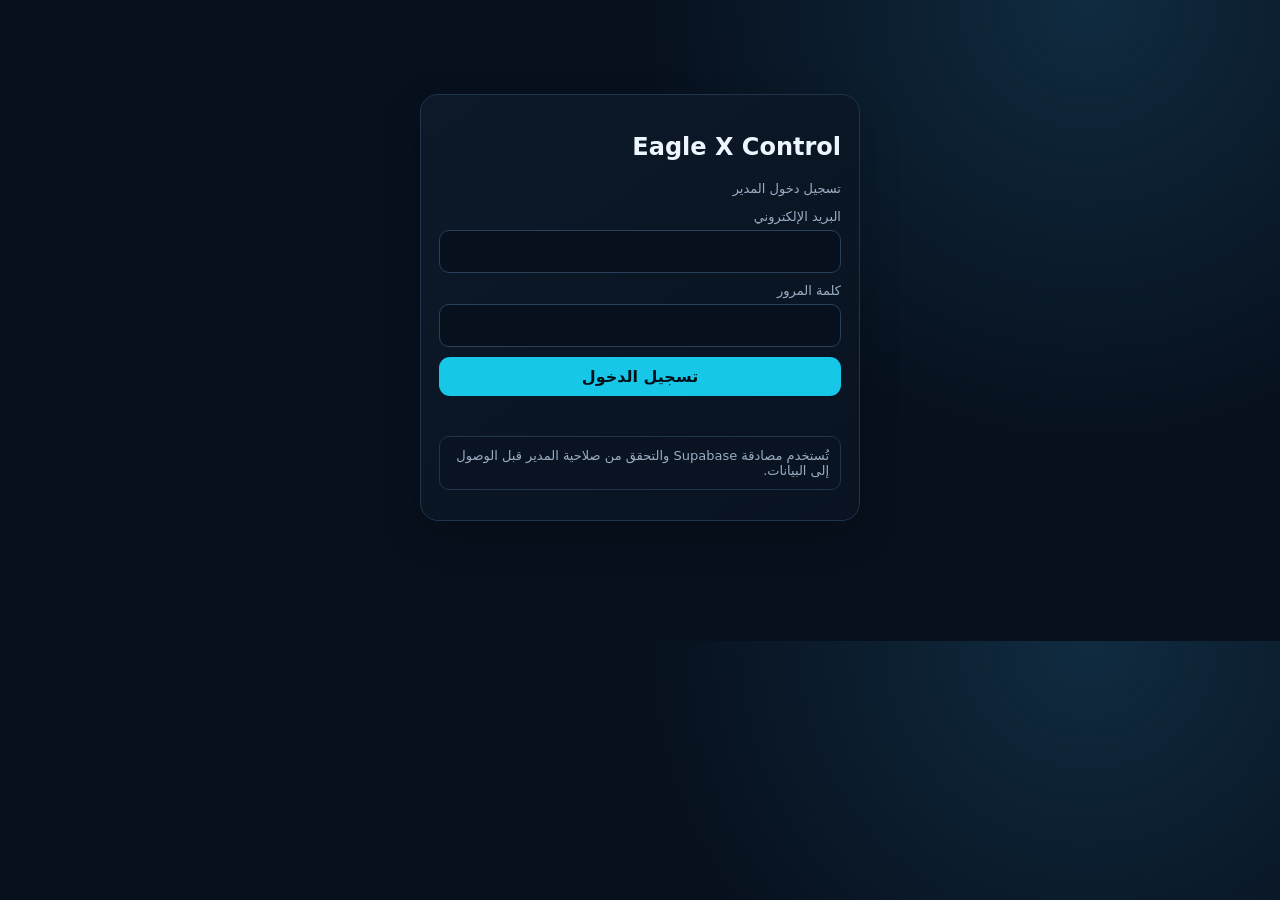
==== admin-dashboard/index.html @ 0db14abd "Connect admin dashboard to Eagle X Control API" ====
<!doctype html>
<html lang="ar" dir="rtl">
<head>
<meta charset="utf-8">
<meta name="viewport" content="width=device-width,initial-scale=1">
<meta name="theme-color" content="#07101d">
<title>Eagle X Control — لوحة الإدارة</title>
<style>
:root{color-scheme:dark;--bg:#07101d;--panel:#0d1929;--line:#20344b;--text:#edf5ff;--muted:#9badc3;--accent:#16c7e8;--danger:#ff637b;--ok:#25d995}
*{box-sizing:border-box}body{margin:0;background:radial-gradient(circle at 85% 0,#102b40 0,transparent 36%),var(--bg);color:var(--text);font-family:system-ui,-apple-system,"Segoe UI",sans-serif}button,input,select,textarea{font:inherit}button{cursor:pointer;border:0;border-radius:11px;padding:10px 14px;background:var(--accent);color:#03121a;font-weight:800}button.secondary{background:#18283b;border:1px solid #2b4057;color:var(--text)}button.danger{background:#4b1d2a;border:1px solid #803246;color:#ffdce2}button:disabled{opacity:.5;cursor:not-allowed}.wrap{max-width:1120px;margin:auto;padding:22px 14px 48px}.panel{background:linear-gradient(145deg,#0d1929,#091321);border:1px solid var(--line);border-radius:18px;padding:18px;margin-bottom:14px;box-shadow:0 14px 40px #0003}.hidden{display:none!important}.muted{color:var(--muted);font-size:13px}.error{color:#ff9aa9}.success{color:#75efbb}.top{display:flex;align-items:center;justify-content:space-between;gap:12px;flex-wrap:wrap}.top h1{font-size:24px;margin:0}.grid{display:grid;grid-template-columns:repeat(2,minmax(0,1fr));gap:12px}.stats{display:grid;grid-template-columns:repeat(3,minmax(0,1fr));gap:10px}.stat{border:1px solid var(--line);border-radius:14px;padding:14px;background:#091321}.stat b{display:block;font-size:25px;margin-top:5px}.field{display:grid;gap:6px;margin:10px 0}.field label{color:var(--muted);font-size:13px}input,select,textarea{width:100%;padding:11px 12px;border:1px solid #2a4058;border-radius:10px;background:#07111e;color:var(--text);min-height:43px}textarea{min-height:75px;resize:vertical}.row{display:flex;gap:8px;align-items:center;flex-wrap:wrap}.row>*{flex:1}.tabs{display:flex;gap:8px;flex-wrap:wrap;margin-bottom:14px}.tabs button.active{outline:2px solid var(--accent);background:#15364a;color:#eaffff}.section-title{display:flex;align-items:center;justify-content:space-between;gap:10px;flex-wrap:wrap;margin-bottom:12px}.section-title h2{font-size:19px;margin:0}.table-wrap{overflow:auto}table{width:100%;border-collapse:collapse;min-width:680px}th,td{text-align:right;padding:11px 9px;border-bottom:1px solid #1e3044;vertical-align:top}th{color:var(--muted);font-size:12px;font-weight:700}td{font-size:13px}.badge{display:inline-block;border:1px solid #344a61;border-radius:99px;padding:4px 8px;background:#142538;font-size:12px}.badge.active{color:#79f0ba;border-color:#1c674b}.badge.expired,.badge.revoked{color:#ff9aaa;border-color:#713345}.badge.suspended{color:#ffd080;border-color:#725a2d}.actions{display:flex;gap:6px;flex-wrap:wrap}.actions button{padding:7px 10px;font-size:12px}.notice{padding:11px;border-radius:10px;background:#091321;border:1px solid var(--line);color:var(--muted);font-size:13px;margin:12px 0}.statusline{min-height:20px;margin-top:8px;font-size:13px}.item-card{border:1px solid var(--line);border-radius:13px;padding:13px;margin-top:9px;background:#091321}.item-card h3{font-size:15px;margin:0 0 8px;word-break:break-word}@media(max-width:650px){.wrap{padding:12px 9px 30px}.panel{padding:13px}.grid{grid-template-columns:1fr}.stats{grid-template-columns:repeat(2,minmax(0,1fr))}.top h1{font-size:20px}}
</style>
</head>
<body>
<div class="wrap">
<section id="loginPanel" class="panel" style="max-width:440px;margin:8vh auto">
  <h1>Eagle X Control</h1><p class="muted">تسجيل دخول المدير</p>
  <form id="loginForm">
    <div class="field"><label for="email">البريد الإلكتروني</label><input id="email" type="email" autocomplete="username" required></div>
    <div class="field"><label for="password">كلمة المرور</label><input id="password" type="password" autocomplete="current-password" required></div>
    <button id="loginBtn" type="submit" style="width:100%">تسجيل الدخول</button>
  </form><div id="loginMsg" class="statusline error" role="status"></div>
  <div class="notice">تُستخدم مصادقة Supabase والتحقق من صلاحية المدير قبل الوصول إلى البيانات.</div>
</section>
<section id="app" class="hidden">
  <header class="panel top"><div><h1>Eagle X Control</h1><div class="muted">لوحة إدارة الأجهزة والاشتراكات</div><div id="who" class="muted"></div></div><div class="row" style="flex:0 0 auto"><button class="secondary" id="refreshBtn">تحديث البيانات</button><button class="danger" id="logoutBtn">تسجيل الخروج</button></div></header>
  <div class="stats">
    <div class="stat"><span class="muted">إجمالي الأجهزة</span><b id="totalDevices">—</b></div>
    <div class="stat"><span class="muted">الأجهزة النشطة</span><b id="activeDevices">—</b></div>
    <div class="stat"><span class="muted">الاشتراكات</span><b id="totalSubs">—</b></div>
  </div>
  <div class="tabs" style="margin-top:14px">
    <button class="active" data-tab="devices">الأجهزة</button><button class="secondary" data-tab="subscriptions">الاشتراكات</button><button class="secondary" data-tab="audit">سجل العمليات</button>
  </div>
  <section id="devicesTab" class="panel">
    <div class="section-title"><h2>الأجهزة</h2><button id="toggleDeviceForm" class="secondary">＋ إضافة جهاز</button></div>
    <div id="deviceFormBox" class="notice hidden">
      <h3>إضافة جهاز جديد</h3><form id="deviceForm">
        <div class="grid">
          <div class="field"><label>معرّف الجهاز</label><input name="device_identifier" required minlength="3" maxlength="256" placeholder="MAC / Device ID"></div>
          <div class="field"><label>رمز التفعيل</label><input name="activation_code" required minlength="6" maxlength="256"></div>
          <div class="field"><label>اسم الجهاز (اختياري)</label><input name="device_name"></div>
          <div class="field"><label>الحالة</label><select name="status"><option value="pending">بانتظار التفعيل</option><option value="active">نشط</option><option value="suspended">موقوف</option></select></div>
          <div class="field"><label>تاريخ الانتهاء (اختياري)</label><input name="expires_at" type="datetime-local"></div>
          <div class="field"><label>ملاحظات (اختياري)</label><input name="notes"></div>
        </div><div class="row"><button type="submit">حفظ الجهاز</button><button type="button" class="secondary" id="cancelDeviceForm">إلغاء</button></div>
      </form><div id="deviceFormMsg" class="statusline"></div>
    </div>
    <div class="row"><div class="field"><label>بحث</label><input id="deviceSearch" placeholder="ابحث بالمعرّف أو الاسم"></div><div class="field"><label>تصفية الحالة</label><select id="deviceFilter"><option value="all">كل الحالات</option><option value="pending">بانتظار التفعيل</option><option value="active">نشط</option><option value="suspended">موقوف</option><option value="revoked">ملغي</option><option value="expired">منتهي</option></select></div></div>
    <div id="devicesMsg" class="statusline muted">جارٍ التحميل…</div><div id="devicesList" class="table-wrap"></div>
  </section>
  <section id="subscriptionsTab" class="panel hidden">
    <div class="section-title"><h2>الاشتراكات</h2><button id="toggleSubForm" class="secondary">＋ إضافة اشتراك</button></div>
    <div id="subFormBox" class="notice hidden"><form id="subForm"><div class="grid">
      <div class="field"><label>اسم الاشتراك</label><input name="name" required></div>
      <div class="field"><label>رمز الخطة</label><input name="plan_code" value="standard"></div>
      <div class="field"><label>الحالة</label><select name="status"><option value="active">نشط</option><option value="paused">متوقف مؤقتًا</option><option value="expired">منتهي</option><option value="cancelled">ملغي</option></select></div>
      <div class="field"><label>الحد الأقصى للأجهزة</label><input name="max_devices" type="number" min="1" max="100" value="1" required></div>
      <div class="field"><label>بداية الاشتراك</label><input name="starts_at" type="datetime-local"></div>
      <div class="field"><label>تاريخ الانتهاء</label><input name="expires_at" type="datetime-local"></div>
      <div class="field"><label>ملاحظات</label><input name="notes"></div>
    </div><div class="row"><button type="submit">حفظ الاشتراك</button><button type="button" class="secondary" id="cancelSubForm">إلغاء</button></div></form><div id="subFormMsg" class="statusline"></div></div>
    <div id="subsMsg" class="statusline muted">جارٍ التحميل…</div><div id="subsList" class="table-wrap"></div>
  </section>
  <section id="auditTab" class="panel hidden"><div class="section-title"><h2>سجل العمليات</h2><button class="secondary" id="refreshAudit">تحديث السجل</button></div><div id="auditMsg" class="statusline muted"></div><div id="auditList" class="table-wrap"></div></section>
  <div id="globalMsg" class="statusline" role="status"></div>
</section>
</div>
<script>
'use strict';
const URL='https://gyadzfbfxayifwrpevuq.supabase.co';
const KEY='sb_publishable_sOK57WGfBcTE75ArdZSmiQ_htG1tn-H';
const API=URL+'/functions/v1/admin-api';
const $=id=>document.getElementById(id);
let session=null,devices=[],subscriptions=[];
const esc=v=>String(v??'').replace(/[&<>"']/g,c=>({'&':'&amp;','<':'&lt;','>':'&gt;','"':'&quot;',"'":'&#39;'}[c]));
const dt=v=>{if(!v)return '—';const d=new Date(v);return Number.isNaN(d.getTime())?'—':d.toLocaleString()};
const isoFromLocal=v=>v?new Date(v).toISOString():null;
const labelStatus=s=>({pending:'بانتظار التفعيل',active:'نشط',suspended:'موقوف',revoked:'ملغي',expired:'منتهي',paused:'متوقف مؤقتًا',cancelled:'ملغي'}[s]||s||'—');
function showLogin(message=''){ $('loginPanel').classList.remove('hidden');$('app').classList.add('hidden');$('loginMsg').textContent=message; }
function showApp(){ $('loginPanel').classList.add('hidden');$('app').classList.remove('hidden');$('who').textContent=session?.user?.email||''; }
async function login(email,password){
 const r=await fetch(URL+'/auth/v1/token?grant_type=password',{method:'POST',headers:{'Content-Type':'application/json','apikey':KEY},body:JSON.stringify({email,password})});
 const j=await r.json().catch(()=>({}));
 if(!r.ok)throw Error(j.error_description||j.msg||j.message||'تعذر تسجيل الدخول');
 session={access_token:j.access_token,refresh_token:j.refresh_token,user:j.user};
 localStorage.setItem('eagle_x_admin_session',JSON.stringify(session));
}
async function refreshSession(){
 if(!session?.refresh_token)return false;
 const r=await fetch(URL+'/auth/v1/token?grant_type=refresh_token',{method:'POST',headers:{'Content-Type':'application/json','apikey':KEY},body:JSON.stringify({refresh_token:session.refresh_token})});
 const j=await r.json().catch(()=>({}));if(!r.ok||!j.access_token)return false;
 session={access_token:j.access_token,refresh_token:j.refresh_token,user:j.user||session.user};localStorage.setItem('eagle_x_admin_session',JSON.stringify(session));return true;
}
async function api(path,method='GET',body){
 if(!session?.access_token)throw Error('انتهت الجلسة؛ سجّل الدخول مجددًا.');
 const opts={method,headers:{'apikey':KEY,'Authorization':'Bearer '+session.access_token,'Content-Type':'application/json'}};
 if(body!==undefined)opts.body=JSON.stringify(body);
 let r=await fetch(API+'/'+path.replace(/^\/+/,''),opts);
 if(r.status===401&&await refreshSession()){opts.headers.Authorization='Bearer '+session.access_token;r=await fetch(API+'/'+path.replace(/^\/+/,''),opts)}
 const j=await r.json().catch(()=>({}));
 if(!r.ok){if(r.status===401){logout(false)}throw Error(j.error||j.message||('فشل الطلب ('+r.status+')'))}
 return j;
}
function logout(show=true){localStorage.removeItem('eagle_x_admin_session');session=null;if(show)showLogin();else showLogin('انتهت الجلسة، سجّل الدخول مرة أخرى.')}
function setMsg(id,msg,kind='muted'){const e=$(id);if(e){e.className='statusline '+kind;e.textContent=msg||''}}
function statusBadge(s){return '<span class="badge '+esc(s)+'">'+esc(labelStatus(s))+'</span>'}
function switchTab(tab){document.querySelectorAll('[data-tab]').forEach(b=>{b.classList.toggle('active',b.dataset.tab===tab);b.classList.toggle('secondary',b.dataset.tab!==tab)});['devices','subscriptions','audit'].forEach(t=>$(t+'Tab').classList.toggle('hidden',t!==tab));if(tab==='audit')loadAudit()}
function renderDevices(){
 const q=$('deviceSearch').value.trim().toLowerCase(),f=$('deviceFilter').value;
 const rows=devices.filter(d=>(f==='all'||d.status===f)&&(!q||(d.device_identifier+' '+(d.device_name||'')).toLowerCase().includes(q)));
 $('totalDevices').textContent=devices.length;$('activeDevices').textContent=devices.filter(d=>d.status==='active').length;
 if(!rows.length){$('devicesList').innerHTML='<div class="notice">لا توجد أجهزة مطابقة.</div>';return}
 $('devicesList').innerHTML='<table><thead><tr><th>الجهاز</th><th>الحالة</th><th>الانتهاء</th><th>آخر اتصال</th><th>الإجراءات</th></tr></thead><tbody>'+rows.map(d=>'<tr><td><b>'+esc(d.device_name||d.device_identifier)+'</b><div class="muted" dir="ltr">'+esc(d.device_identifier)+'</div><div class="muted">'+esc(d.notes||'')+'</div></td><td>'+statusBadge(d.status)+'</td><td>'+esc(dt(d.expires_at))+'</td><td>'+esc(dt(d.last_seen_at))+'</td><td><div class="actions"><select aria-label="حالة الجهاز" id="status-'+esc(d.id)+'">'+['pending','active','suspended','revoked','expired'].map(s=>'<option value="'+s+'" '+(d.status===s?'selected':'')+'>'+esc(labelStatus(s))+'</option>').join('')+'</select><button onclick="saveDevice(\''+esc(d.id)+'\')">حفظ</button><button class="danger" onclick="deleteDevice(\''+esc(d.id)+'\',\''+esc(d.device_identifier)+'\')">حذف</button></div></td></tr>').join('')+'</tbody></table>';
}
async function loadDevices(){
 setMsg('devicesMsg','جارٍ تحميل الأجهزة…');
 try{const j=await api('devices');devices=Array.isArray(j.data)?j.data:[];renderDevices();setMsg('devicesMsg','تم تحميل '+devices.length+' جهاز.','success');$('totalDevices').textContent=devices.length;$('activeDevices').textContent=devices.filter(d=>d.status==='active').length}
 catch(e){setMsg('devicesMsg',e.message,'error');$('devicesList').innerHTML=''}
}
async function saveDevice(id){
 const status=$('status-'+id)?.value;if(!status)return;
 try{await api('devices/'+encodeURIComponent(id),'PATCH',{status});setMsg('globalMsg','تم تحديث حالة الجهاز.','success');await loadDevices();await loadAudit()}
 catch(e){setMsg('globalMsg',e.message,'error')}
}
async function deleteDevice(id,name){
 if(!confirm('هل تريد حذف الجهاز '+name+' نهائيًا؟'))return;
 try{await api('devices/'+encodeURIComponent(id),'DELETE');setMsg('globalMsg','تم حذف الجهاز.','success');await loadDevices();await loadAudit()}
 catch(e){setMsg('globalMsg',e.message,'error')}
}
async function createDevice(ev){
 ev.preventDefault();const f=new FormData(ev.currentTarget),body=Object.fromEntries(f.entries());
 body.device_identifier=String(body.device_identifier||'').trim().toUpperCase();body.activation_code=String(body.activation_code||'').trim();
 body.expires_at=isoFromLocal(body.expires_at);body.device_name=body.device_name||null;body.notes=body.notes||null;
 setMsg('deviceFormMsg','جارٍ الحفظ…');
 try{await api('devices','POST',body);ev.currentTarget.reset();$('deviceFormBox').classList.add('hidden');setMsg('deviceFormMsg','');setMsg('globalMsg','تمت إضافة الجهاز بنجاح.','success');await loadDevices();await loadAudit()}
 catch(e){setMsg('deviceFormMsg',e.message,'error')}
}
function renderSubs(){
 $('totalSubs').textContent=subscriptions.length;
 if(!subscriptions.length){$('subsList').innerHTML='<div class="notice">لا توجد اشتراكات.</div>';return}
 $('subsList').innerHTML='<table><thead><tr><th>الاشتراك</th><th>الحالة</th><th>الأجهزة</th><th>الانتهاء</th><th>الإجراءات</th></tr></thead><tbody>'+subscriptions.map(s=>'<tr><td><b>'+esc(s.name)+'</b><div class="muted">'+esc(s.plan_code)+'</div><div class="muted">'+esc(s.notes||'')+'</div></td><td>'+statusBadge(s.status)+'</td><td>'+esc(s.max_devices)+'</td><td>'+esc(dt(s.expires_at))+'</td><td><div class="actions"><select id="substatus-'+esc(s.id)+'" aria-label="حالة الاشتراك">'+['active','paused','expired','cancelled'].map(v=>'<option value="'+v+'" '+(s.status===v?'selected':'')+'>'+esc(labelStatus(v))+'</option>').join('')+'</select><button onclick="saveSub(\''+esc(s.id)+'\')">حفظ</button><button class="danger" onclick="deleteSub(\''+esc(s.id)+'\',\''+esc(s.name)+'\')">حذف</button></div></td></tr>').join('')+'</tbody></table>';
}
async function loadSubscriptions(){
 setMsg('subsMsg','جارٍ تحميل الاشتراكات…');
 try{const j=await api('subscriptions');subscriptions=Array.isArray(j.data)?j.data:[];renderSubs();setMsg('subsMsg','تم تحميل '+subscriptions.length+' اشتراك.','success')}
 catch(e){setMsg('subsMsg',e.message,'error');$('subsList').innerHTML=''}
}
async function createSub(ev){
 ev.preventDefault();const f=new FormData(ev.currentTarget),body=Object.fromEntries(f.entries());
 body.max_devices=Number(body.max_devices);body.starts_at=isoFromLocal(body.starts_at);body.expires_at=isoFromLocal(body.expires_at);body.notes=body.notes||null;
 setMsg('subFormMsg','جارٍ الحفظ…');
 try{await api('subscriptions','POST',body);ev.currentTarget.reset();ev.currentTarget.elements.plan_code.value='standard';ev.currentTarget.elements.max_devices.value='1';$('subFormBox').classList.add('hidden');setMsg('subFormMsg','');await loadSubscriptions();await loadAudit();setMsg('globalMsg','تمت إضافة الاشتراك.','success')}
 catch(e){setMsg('subFormMsg',e.message,'error')}
}
async function saveSub(id){
 const status=$('substatus-'+id)?.value;if(!status)return;
 try{await api('subscriptions/'+encodeURIComponent(id),'PATCH',{status});setMsg('globalMsg','تم تحديث الاشتراك.','success');await loadSubscriptions();await loadAudit()}
 catch(e){setMsg('globalMsg',e.message,'error')}
}
async function deleteSub(id,name){
 if(!confirm('حذف الاشتراك '+name+'؟ قد يرفض النظام الحذف إذا كانت هناك أجهزة مرتبطة به.'))return;
 try{await api('subscriptions/'+encodeURIComponent(id),'DELETE');setMsg('globalMsg','تم حذف الاشتراك.','success');await loadSubscriptions();await loadAudit()}
 catch(e){setMsg('globalMsg',e.message,'error')}
}
async function loadAudit(){
 setMsg('auditMsg','جارٍ تحميل سجل العمليات…');
 try{const j=await api('audit-logs');const rows=Array.isArray(j.data)?j.data:[];$('auditList').innerHTML=rows.length?'<table><thead><tr><th>الوقت</th><th>المنفذ</th><th>العملية</th><th>النوع</th><th>التفاصيل</th></tr></thead><tbody>'+rows.map(x=>'<tr><td>'+esc(dt(x.created_at))+'</td><td>'+esc(x.actor)+'</td><td>'+esc(x.action)+'</td><td>'+esc(x.entity_type)+'</td><td><code>'+esc(JSON.stringify(x.details||{}))+'</code></td></tr>').join('')+'</tbody></table>':'<div class="notice">لا توجد عمليات مسجلة.</div>';setMsg('auditMsg','آخر '+rows.length+' عملية.','success')}
 catch(e){setMsg('auditMsg',e.message,'error')}
}
async function loadAll(){await Promise.all([loadDevices(),loadSubscriptions()]);}
$('loginForm').addEventListener('submit',async ev=>{ev.preventDefault();$('loginBtn').disabled=true;setMsg('loginMsg','جارٍ تسجيل الدخول…');try{await login($('email').value.trim(),$('password').value);$('password').value='';showApp();await loadAll();}catch(e){setMsg('loginMsg',e.message,'error')}finally{$('loginBtn').disabled=false}});
$('logoutBtn').addEventListener('click',()=>logout());$('refreshBtn').addEventListener('click',loadAll);$('refreshAudit').addEventListener('click',loadAudit);
document.querySelectorAll('[data-tab]').forEach(b=>b.addEventListener('click',()=>switchTab(b.dataset.tab)));
$('toggleDeviceForm').addEventListener('click',()=>$('deviceFormBox').classList.toggle('hidden'));$('cancelDeviceForm').addEventListener('click',()=>$('deviceFormBox').classList.add('hidden'));$('deviceForm').addEventListener('submit',createDevice);
$('toggleSubForm').addEventListener('click',()=>$('subFormBox').classList.toggle('hidden'));$('cancelSubForm').addEventListener('click',()=>$('subFormBox').classList.add('hidden'));$('subForm').addEventListener('submit',createSub);
$('deviceSearch').addEventListener('input',renderDevices);$('deviceFilter').addEventListener('change',renderDevices);
(async function boot(){try{const raw=localStorage.getItem('eagle_x_admin_session');if(raw){session=JSON.parse(raw);if(session?.access_token){showApp();await loadAll();return}}}catch(e){}showLogin()})();
</script>
</body>
</html>
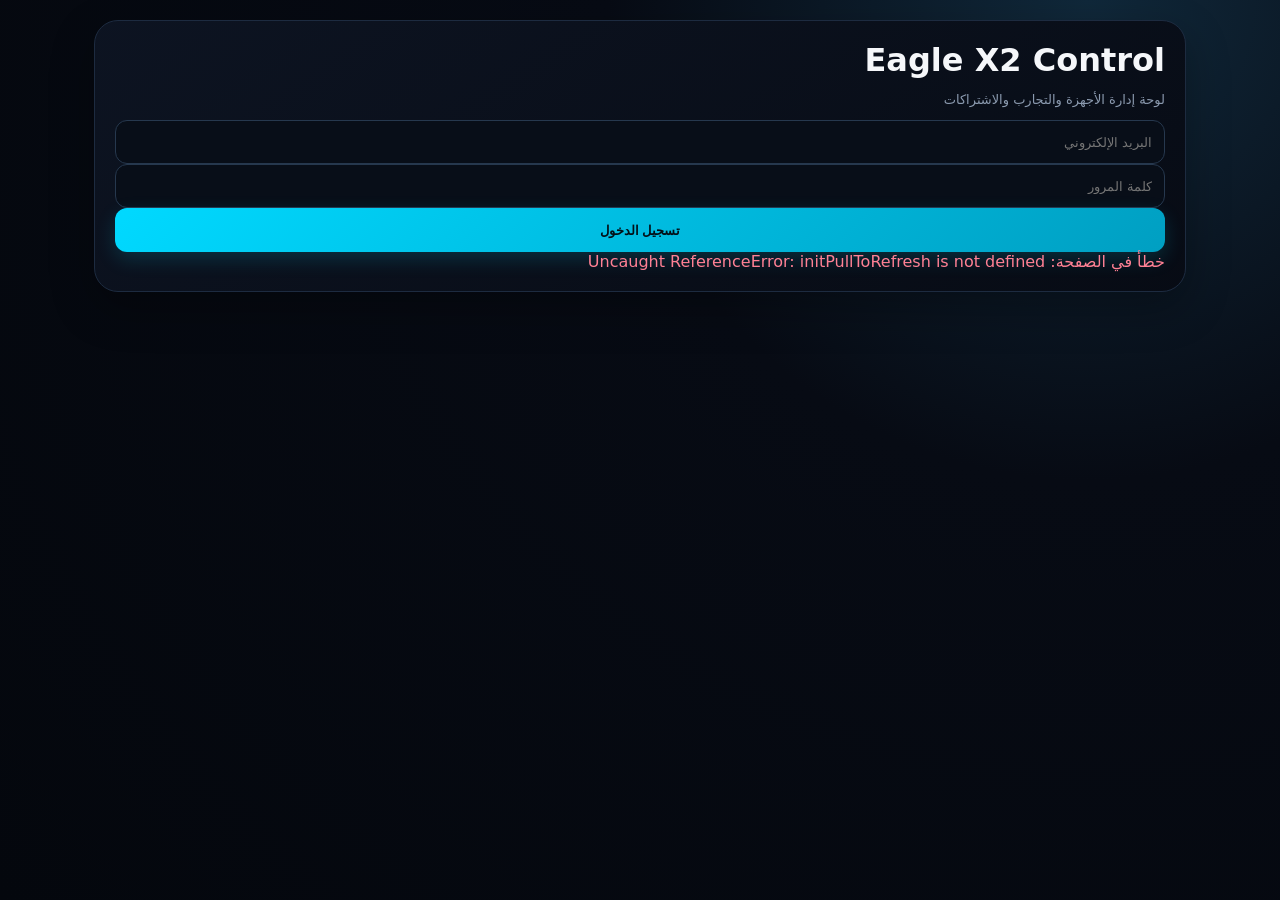
==== commit d9d168e7: "Restore original dashboard design and functions" ====
--- a/admin-dashboard/index.html
+++ b/admin-dashboard/index.html
@@ -1,180 +1,42 @@
 <!doctype html>
 <html lang="ar" dir="rtl">
 <head>
-<meta charset="utf-8">
-<meta name="viewport" content="width=device-width,initial-scale=1">
-<meta name="theme-color" content="#07101d">
-<title>Eagle X Control — لوحة الإدارة</title>
-<style>
-:root{color-scheme:dark;--bg:#07101d;--panel:#0d1929;--line:#20344b;--text:#edf5ff;--muted:#9badc3;--accent:#16c7e8;--danger:#ff637b;--ok:#25d995}
-*{box-sizing:border-box}body{margin:0;background:radial-gradient(circle at 85% 0,#102b40 0,transparent 36%),var(--bg);color:var(--text);font-family:system-ui,-apple-system,"Segoe UI",sans-serif}button,input,select,textarea{font:inherit}button{cursor:pointer;border:0;border-radius:11px;padding:10px 14px;background:var(--accent);color:#03121a;font-weight:800}button.secondary{background:#18283b;border:1px solid #2b4057;color:var(--text)}button.danger{background:#4b1d2a;border:1px solid #803246;color:#ffdce2}button:disabled{opacity:.5;cursor:not-allowed}.wrap{max-width:1120px;margin:auto;padding:22px 14px 48px}.panel{background:linear-gradient(145deg,#0d1929,#091321);border:1px solid var(--line);border-radius:18px;padding:18px;margin-bottom:14px;box-shadow:0 14px 40px #0003}.hidden{display:none!important}.muted{color:var(--muted);font-size:13px}.error{color:#ff9aa9}.success{color:#75efbb}.top{display:flex;align-items:center;justify-content:space-between;gap:12px;flex-wrap:wrap}.top h1{font-size:24px;margin:0}.grid{display:grid;grid-template-columns:repeat(2,minmax(0,1fr));gap:12px}.stats{display:grid;grid-template-columns:repeat(3,minmax(0,1fr));gap:10px}.stat{border:1px solid var(--line);border-radius:14px;padding:14px;background:#091321}.stat b{display:block;font-size:25px;margin-top:5px}.field{display:grid;gap:6px;margin:10px 0}.field label{color:var(--muted);font-size:13px}input,select,textarea{width:100%;padding:11px 12px;border:1px solid #2a4058;border-radius:10px;background:#07111e;color:var(--text);min-height:43px}textarea{min-height:75px;resize:vertical}.row{display:flex;gap:8px;align-items:center;flex-wrap:wrap}.row>*{flex:1}.tabs{display:flex;gap:8px;flex-wrap:wrap;margin-bottom:14px}.tabs button.active{outline:2px solid var(--accent);background:#15364a;color:#eaffff}.section-title{display:flex;align-items:center;justify-content:space-between;gap:10px;flex-wrap:wrap;margin-bottom:12px}.section-title h2{font-size:19px;margin:0}.table-wrap{overflow:auto}table{width:100%;border-collapse:collapse;min-width:680px}th,td{text-align:right;padding:11px 9px;border-bottom:1px solid #1e3044;vertical-align:top}th{color:var(--muted);font-size:12px;font-weight:700}td{font-size:13px}.badge{display:inline-block;border:1px solid #344a61;border-radius:99px;padding:4px 8px;background:#142538;font-size:12px}.badge.active{color:#79f0ba;border-color:#1c674b}.badge.expired,.badge.revoked{color:#ff9aaa;border-color:#713345}.badge.suspended{color:#ffd080;border-color:#725a2d}.actions{display:flex;gap:6px;flex-wrap:wrap}.actions button{padding:7px 10px;font-size:12px}.notice{padding:11px;border-radius:10px;background:#091321;border:1px solid var(--line);color:var(--muted);font-size:13px;margin:12px 0}.statusline{min-height:20px;margin-top:8px;font-size:13px}.item-card{border:1px solid var(--line);border-radius:13px;padding:13px;margin-top:9px;background:#091321}.item-card h3{font-size:15px;margin:0 0 8px;word-break:break-word}@media(max-width:650px){.wrap{padding:12px 9px 30px}.panel{padding:13px}.grid{grid-template-columns:1fr}.stats{grid-template-columns:repeat(2,minmax(0,1fr))}.top h1{font-size:20px}}
-</style>
+<meta charset="utf-8"><meta name="viewport" content="width=device-width,initial-scale=1">
+<title>Eagle X2 Control — إدارة الأجهزة</title>
+<style>*{box-sizing:border-box}.brand{display:flex;flex-direction:column;align-items:center;text-align:center;margin:0 0 22px;padding:4px 0 2px}.brand img{width:96px;height:96px;object-fit:contain;border-radius:18px;filter:drop-shadow(0 10px 24px rgba(0,217,255,.18))}.brand-name{margin-top:8px;font-size:20px;font-weight:850;letter-spacing:.3px;color:#f5f7fa}.brand-sub{margin-top:3px;color:#8b9aaf;font-size:12px}body{font-family:system-ui,-apple-system,"Segoe UI",sans-serif;background:radial-gradient(circle at 85% 0%,#10283a 0,#070b14 34%,#04070d 100%);color:#f5f7fa;margin:0;min-height:100vh}.wrap{max-width:1120px;margin:auto;padding:20px 14px 40px}.card{background:linear-gradient(145deg,rgba(13,20,34,.97),rgba(7,11,20,.97));border:1px solid #1d2b40;border-radius:24px;padding:20px;margin-bottom:14px;box-shadow:0 16px 44px rgba(0,0,0,.28)}h1,h2,h3{margin:0}.muted{color:#8b9aaf;font-size:13px}.error{color:#ff8094}input,select,button{width:100%;padding:11px 12px;border-radius:12px;border:1px solid #26384e;background:#080e18;color:#f5f7fa;min-height:44px}input:focus,select:focus{outline:2px solid rgba(0,217,255,.22);border-color:#00d9ff}button{cursor:pointer;background:linear-gradient(135deg,#00d9ff,#009fc2);border:0;color:#031018;font-weight:800;box-shadow:0 7px 20px rgba(0,217,255,.16)}button:hover{filter:brightness(1.08)}button.secondary{background:#111d2d;border:1px solid #26384e;color:#dce7f2;box-shadow:none}button.secondary:hover{border-color:#00aeca;color:#fff}button.danger{background:linear-gradient(135deg,#ff4d67,#c92f49);color:#fff;box-shadow:0 7px 20px rgba(255,77,103,.15)}button.success{background:linear-gradient(135deg,#19e68c,#0eaf69);color:#03150e;box-shadow:0 7px 20px rgba(25,230,140,.13)}.row{display:flex;gap:10px;align-items:center}.row>*{flex:1}.header{display:flex;align-items:center;justify-content:space-between;gap:14px}.header button{width:auto;min-width:110px}.stats{display:grid;grid-template-columns:repeat(5,1fr);gap:10px;margin-top:18px}.stat{background:linear-gradient(145deg,#0e1929,#080e18);border:1px solid #20344b;border-radius:18px;padding:15px 10px;text-align:right;position:relative;overflow:hidden}.stat:after{content:"";position:absolute;inset:auto -25px -35px auto;width:80px;height:80px;background:#00d9ff;opacity:.10;border-radius:50%;filter:blur(1px)}.stat b{display:block;font-size:28px;margin-top:7px;direction:ltr;text-align:right;color:#f5f7fa}.section{margin-top:18px;padding-top:18px;border-top:1px solid #1b2a3d}.section-head{display:flex;justify-content:space-between;align-items:end;margin-bottom:14px}.section-head h2{font-size:20px}.toolbar{display:grid;grid-template-columns:minmax(0,1fr) 150px 180px;gap:9px}.toolbar input,.toolbar select{background:#070d16;border-color:#20344b}.toolbar-actions{display:flex;gap:8px;margin-top:9px}.toolbar-actions>*{flex:1}.admin-actions{margin-top:9px}.admin-actions button{width:auto}.device{background:linear-gradient(145deg,#0d1725,#080e18);border:1px solid #20344b;border-radius:20px;margin-top:11px;overflow:hidden;box-shadow:0 8px 26px rgba(0,0,0,.18)}.device:hover{border-color:#2b4964}.device-top{padding:17px 18px}.device-title{display:flex;justify-content:space-between;gap:10px}.device-id{font-weight:850;font-size:16px;direction:ltr;text-align:right;word-break:break-all;color:#f5f7fa}.badge{display:inline-flex;padding:6px 10px;border-radius:999px;background:#182536;font-size:12px;font-weight:800;border:1px solid #294057}.badge.active{background:#0b2a20;color:#58f0ad;border-color:#145a42}.badge.suspended{background:#32151c;color:#ff8094;border-color:#71303d}.badge.expired{background:#30240f;color:#ffc65a;border-color:#6b531d}.meta{display:grid;grid-template-columns:repeat(3,1fr);gap:8px;margin-top:12px}.meta-item{background:#090f18;border:1px solid #1c2d40;border-radius:13px;padding:10px}.meta-item span{display:block;color:#8b9aaf;font-size:11px;margin-bottom:3px}.meta-item b{font-size:13px;word-break:break-word;color:#e7edf5}.device-toggle{border-top:1px solid #1b2a3d;padding:11px 14px;background:rgba(9,15,24,.72)}details summary{cursor:pointer;list-style:none;font-weight:700;color:#dfe8f2}details summary::-webkit-details-marker{display:none}.details-body{padding:0 0 4px;border-top:1px solid #1b2a3d;margin-top:10px}.subbox{padding:14px;border:1px solid #1d3045;border-radius:14px;margin-top:12px;background:#0b1420}.subbox h3{font-size:14px;margin-bottom:10px;color:#e9f0f7}.field{display:grid;gap:6px;margin-top:9px}.field label{font-size:12px;color:#8b9aaf}.secret{direction:ltr;text-align:left}.actions{display:grid;grid-template-columns:repeat(2,1fr);gap:8px;margin-top:12px}.pager{display:flex;gap:8px;align-items:center;margin-top:16px;padding-top:14px;border-top:1px solid #1b2a3d}.pager button{width:auto;min-width:100px}.pager span{flex:1;text-align:center;color:#8b9aaf}@media(max-width:800px){.wrap{padding:12px 10px 30px}.card{padding:15px}.stats{grid-template-columns:repeat(2,1fr)}.stats .stat:first-child{grid-column:span 2}.toolbar{grid-template-columns:1fr 1fr}.toolbar input{grid-column:span 2}.meta{grid-template-columns:1fr 1fr}}@media(max-width:430px){.toolbar{grid-template-columns:1fr}.toolbar input{grid-column:auto}.meta,.actions{grid-template-columns:1fr}.device-title{display:block}} .host-toolbar{display:flex;align-items:center;justify-content:space-between;gap:10px;margin:10px 0}.host-dialog{position:fixed;inset:0;background:rgba(0,0,0,.68);display:flex;align-items:center;justify-content:center;z-index:9999;padding:18px}.host-dialog-card{width:min(460px,100%);background:#0b1420;border:1px solid #263b52;border-radius:20px;padding:18px;box-shadow:0 20px 60px rgba(0,0,0,.45)}.host-dialog-head{display:flex;align-items:center;justify-content:space-between;margin-bottom:12px}.host-dialog-head button{width:38px;min-width:38px;padding:8px}.host-dialog-actions{display:flex;gap:8px;margin-top:14px}.host-dialog-actions button{flex:1}</style>
 </head>
-<body>
-<div class="wrap">
-<section id="loginPanel" class="panel" style="max-width:440px;margin:8vh auto">
-  <h1>Eagle X Control</h1><p class="muted">تسجيل دخول المدير</p>
-  <form id="loginForm">
-    <div class="field"><label for="email">البريد الإلكتروني</label><input id="email" type="email" autocomplete="username" required></div>
-    <div class="field"><label for="password">كلمة المرور</label><input id="password" type="password" autocomplete="current-password" required></div>
-    <button id="loginBtn" type="submit" style="width:100%">تسجيل الدخول</button>
-  </form><div id="loginMsg" class="statusline error" role="status"></div>
-  <div class="notice">تُستخدم مصادقة Supabase والتحقق من صلاحية المدير قبل الوصول إلى البيانات.</div>
-</section>
-<section id="app" class="hidden">
-  <header class="panel top"><div><h1>Eagle X Control</h1><div class="muted">لوحة إدارة الأجهزة والاشتراكات</div><div id="who" class="muted"></div></div><div class="row" style="flex:0 0 auto"><button class="secondary" id="refreshBtn">تحديث البيانات</button><button class="danger" id="logoutBtn">تسجيل الخروج</button></div></header>
-  <div class="stats">
-    <div class="stat"><span class="muted">إجمالي الأجهزة</span><b id="totalDevices">—</b></div>
-    <div class="stat"><span class="muted">الأجهزة النشطة</span><b id="activeDevices">—</b></div>
-    <div class="stat"><span class="muted">الاشتراكات</span><b id="totalSubs">—</b></div>
-  </div>
-  <div class="tabs" style="margin-top:14px">
-    <button class="active" data-tab="devices">الأجهزة</button><button class="secondary" data-tab="subscriptions">الاشتراكات</button><button class="secondary" data-tab="audit">سجل العمليات</button>
-  </div>
-  <section id="devicesTab" class="panel">
-    <div class="section-title"><h2>الأجهزة</h2><button id="toggleDeviceForm" class="secondary">＋ إضافة جهاز</button></div>
-    <div id="deviceFormBox" class="notice hidden">
-      <h3>إضافة جهاز جديد</h3><form id="deviceForm">
-        <div class="grid">
-          <div class="field"><label>معرّف الجهاز</label><input name="device_identifier" required minlength="3" maxlength="256" placeholder="MAC / Device ID"></div>
-          <div class="field"><label>رمز التفعيل</label><input name="activation_code" required minlength="6" maxlength="256"></div>
-          <div class="field"><label>اسم الجهاز (اختياري)</label><input name="device_name"></div>
-          <div class="field"><label>الحالة</label><select name="status"><option value="pending">بانتظار التفعيل</option><option value="active">نشط</option><option value="suspended">موقوف</option></select></div>
-          <div class="field"><label>تاريخ الانتهاء (اختياري)</label><input name="expires_at" type="datetime-local"></div>
-          <div class="field"><label>ملاحظات (اختياري)</label><input name="notes"></div>
-        </div><div class="row"><button type="submit">حفظ الجهاز</button><button type="button" class="secondary" id="cancelDeviceForm">إلغاء</button></div>
-      </form><div id="deviceFormMsg" class="statusline"></div>
-    </div>
-    <div class="row"><div class="field"><label>بحث</label><input id="deviceSearch" placeholder="ابحث بالمعرّف أو الاسم"></div><div class="field"><label>تصفية الحالة</label><select id="deviceFilter"><option value="all">كل الحالات</option><option value="pending">بانتظار التفعيل</option><option value="active">نشط</option><option value="suspended">موقوف</option><option value="revoked">ملغي</option><option value="expired">منتهي</option></select></div></div>
-    <div id="devicesMsg" class="statusline muted">جارٍ التحميل…</div><div id="devicesList" class="table-wrap"></div>
-  </section>
-  <section id="subscriptionsTab" class="panel hidden">
-    <div class="section-title"><h2>الاشتراكات</h2><button id="toggleSubForm" class="secondary">＋ إضافة اشتراك</button></div>
-    <div id="subFormBox" class="notice hidden"><form id="subForm"><div class="grid">
-      <div class="field"><label>اسم الاشتراك</label><input name="name" required></div>
-      <div class="field"><label>رمز الخطة</label><input name="plan_code" value="standard"></div>
-      <div class="field"><label>الحالة</label><select name="status"><option value="active">نشط</option><option value="paused">متوقف مؤقتًا</option><option value="expired">منتهي</option><option value="cancelled">ملغي</option></select></div>
-      <div class="field"><label>الحد الأقصى للأجهزة</label><input name="max_devices" type="number" min="1" max="100" value="1" required></div>
-      <div class="field"><label>بداية الاشتراك</label><input name="starts_at" type="datetime-local"></div>
-      <div class="field"><label>تاريخ الانتهاء</label><input name="expires_at" type="datetime-local"></div>
-      <div class="field"><label>ملاحظات</label><input name="notes"></div>
-    </div><div class="row"><button type="submit">حفظ الاشتراك</button><button type="button" class="secondary" id="cancelSubForm">إلغاء</button></div></form><div id="subFormMsg" class="statusline"></div></div>
-    <div id="subsMsg" class="statusline muted">جارٍ التحميل…</div><div id="subsList" class="table-wrap"></div>
-  </section>
-  <section id="auditTab" class="panel hidden"><div class="section-title"><h2>سجل العمليات</h2><button class="secondary" id="refreshAudit">تحديث السجل</button></div><div id="auditMsg" class="statusline muted"></div><div id="auditList" class="table-wrap"></div></section>
-  <div id="globalMsg" class="statusline" role="status"></div>
-</section>
-</div>
+<body><div class="wrap">
+<div class="card" id="login"><h1>Eagle X2 Control</h1><p class="muted">لوحة إدارة الأجهزة والتجارب والاشتراكات</p><input id="email" type="email" placeholder="البريد الإلكتروني" autocomplete="username"><input id="password" type="password" placeholder="كلمة المرور" autocomplete="current-password"><button id="loginBtn" type="button">تسجيل الدخول</button><div id="loginMsg" class="error"></div></div>
+<div class="card" id="app" style="display:none"><div class="brand"><img src="https://raw.githubusercontent.com/kyanik010/AerioTV-Android/4407c1aec6d365eb6f9d48bd2a2559c931477cbf/app/src/main/res/drawable-nodpi/eagle_x_logo.jpg" alt="Eagle X"><div class="brand-name">Eagle X</div></div><div class="header"><div><h1>إدارة الأجهزة</h1><div id="who" class="muted"></div></div><button class="secondary" onclick="logout()">تسجيل الخروج</button></div>
+<div class="stats"><div class="stat"><span class="muted">إجمالي الأجهزة</span><b id="total">0</b></div><div class="stat"><span class="muted">التجارب</span><b id="trials">0</b></div><div class="stat"><span class="muted">الاشتراكات النشطة</span><b id="active">0</b></div><div class="stat"><span class="muted">المنتهية</span><b id="expired">0</b></div><div class="stat"><span class="muted">الموقوفة</span><b id="suspended">0</b></div></div><div class="section"><div class="section-head"><h2>هوستات IPTV</h2><div class="muted">تغيير الهوست هنا يطبّق على العملاء المرتبطين به عند إعادة التحقق.</div></div><div class="muted" style="margin-bottom:10px">يمكنك إعداد حتى 13 هوست مستقلًا. كل خانة تمثل هوستًا واحدًا.</div><div class="host-toolbar"><span id="hostCounter" class="muted">الهوستات: 0 / 13</span><button type="button" onclick="openHostDialog()">＋ إضافة هوست</button></div><div id="hostSlots" class="host-grid"></div><div id="hostsList" style="display:none"></div></div>
+<div class="section"><div class="section-head"><h2>عملاء Eagle Sports</h2><div class="muted">تظهر بيانات العميل تلقائيًا بعد نجاح التحقق من اليوزر والباسورد في التطبيق. أضف رابط الصوت M3U يدويًا عند الحاجة.</div></div>
+<div class="toolbar"><input id="subQ" placeholder="بحث باسم المستخدم" autocomplete="off" onkeydown="if(event.key==='Enter')loadSubscriptions(0)"><button type="button" onclick="loadSubscriptions(0)">تحديث العملاء</button></div>
+<div id="subResults"></div><div class="pager"><button class="secondary" id="subPrev" onclick="loadSubscriptions(subPage-1)">السابق</button><span id="subPageInfo">الصفحة 1</span><button class="secondary" id="subNext" onclick="loadSubscriptions(subPage+1)">التالي</button></div></div>
+<div class="section"><div class="section-head"><h2>الأجهزة</h2><div class="muted" id="listInfo"></div></div><div class="toolbar"><input id="q" placeholder="🔎 Device ID أو Username أو Host" autocomplete="off" onkeydown="if(event.key==='Enter')searchDevice()"><select id="filter" onchange="loadDevices(0)"><option value="all">كل الأجهزة</option><option value="trial">تجارب</option><option value="active">نشطة</option><option value="expired">منتهية</option><option value="suspended">موقوفة</option></select><select id="sort" onchange="loadDevices(0)"><option value="last_seen">آخر اتصال</option><option value="created">الأحدث تسجيلًا</option><option value="expires">الأقرب انتهاءً</option></select></div><div class="toolbar-actions"><button class="secondary" onclick="searchDevice()">بحث</button><button class="secondary" onclick="loadAll()">تحديث</button></div><div class="admin-actions"><button class="danger" onclick="deleteAllDevices()">حذف جميع الأجهزة</button></div><div id="results"></div><div class="pager"><button class="secondary" id="prevBtn" onclick="changePage(-1)">السابق</button><span id="pageInfo">الصفحة 1</span><button class="secondary" id="nextBtn" onclick="changePage(1)">التالي</button></div></div></div></div>
 <script>
-'use strict';
-const URL='https://gyadzfbfxayifwrpevuq.supabase.co';
-const KEY='sb_publishable_sOK57WGfBcTE75ArdZSmiQ_htG1tn-H';
-const API=URL+'/functions/v1/admin-api';
-const $=id=>document.getElementById(id);
-let session=null,devices=[],subscriptions=[];
-const esc=v=>String(v??'').replace(/[&<>"']/g,c=>({'&':'&amp;','<':'&lt;','>':'&gt;','"':'&quot;',"'":'&#39;'}[c]));
-const dt=v=>{if(!v)return '—';const d=new Date(v);return Number.isNaN(d.getTime())?'—':d.toLocaleString()};
-const isoFromLocal=v=>v?new Date(v).toISOString():null;
-const labelStatus=s=>({pending:'بانتظار التفعيل',active:'نشط',suspended:'موقوف',revoked:'ملغي',expired:'منتهي',paused:'متوقف مؤقتًا',cancelled:'ملغي'}[s]||s||'—');
-function showLogin(message=''){ $('loginPanel').classList.remove('hidden');$('app').classList.add('hidden');$('loginMsg').textContent=message; }
-function showApp(){ $('loginPanel').classList.add('hidden');$('app').classList.remove('hidden');$('who').textContent=session?.user?.email||''; }
-async function login(email,password){
- const r=await fetch(URL+'/auth/v1/token?grant_type=password',{method:'POST',headers:{'Content-Type':'application/json','apikey':KEY},body:JSON.stringify({email,password})});
- const j=await r.json().catch(()=>({}));
- if(!r.ok)throw Error(j.error_description||j.msg||j.message||'تعذر تسجيل الدخول');
- session={access_token:j.access_token,refresh_token:j.refresh_token,user:j.user};
- localStorage.setItem('eagle_x_admin_session',JSON.stringify(session));
-}
-async function refreshSession(){
- if(!session?.refresh_token)return false;
- const r=await fetch(URL+'/auth/v1/token?grant_type=refresh_token',{method:'POST',headers:{'Content-Type':'application/json','apikey':KEY},body:JSON.stringify({refresh_token:session.refresh_token})});
- const j=await r.json().catch(()=>({}));if(!r.ok||!j.access_token)return false;
- session={access_token:j.access_token,refresh_token:j.refresh_token,user:j.user||session.user};localStorage.setItem('eagle_x_admin_session',JSON.stringify(session));return true;
-}
-async function api(path,method='GET',body){
- if(!session?.access_token)throw Error('انتهت الجلسة؛ سجّل الدخول مجددًا.');
- const opts={method,headers:{'apikey':KEY,'Authorization':'Bearer '+session.access_token,'Content-Type':'application/json'}};
- if(body!==undefined)opts.body=JSON.stringify(body);
- let r=await fetch(API+'/'+path.replace(/^\/+/,''),opts);
- if(r.status===401&&await refreshSession()){opts.headers.Authorization='Bearer '+session.access_token;r=await fetch(API+'/'+path.replace(/^\/+/,''),opts)}
- const j=await r.json().catch(()=>({}));
- if(!r.ok){if(r.status===401){logout(false)}throw Error(j.error||j.message||('فشل الطلب ('+r.status+')'))}
- return j;
-}
-function logout(show=true){localStorage.removeItem('eagle_x_admin_session');session=null;if(show)showLogin();else showLogin('انتهت الجلسة، سجّل الدخول مرة أخرى.')}
-function setMsg(id,msg,kind='muted'){const e=$(id);if(e){e.className='statusline '+kind;e.textContent=msg||''}}
-function statusBadge(s){return '<span class="badge '+esc(s)+'">'+esc(labelStatus(s))+'</span>'}
-function switchTab(tab){document.querySelectorAll('[data-tab]').forEach(b=>{b.classList.toggle('active',b.dataset.tab===tab);b.classList.toggle('secondary',b.dataset.tab!==tab)});['devices','subscriptions','audit'].forEach(t=>$(t+'Tab').classList.toggle('hidden',t!==tab));if(tab==='audit')loadAudit()}
-function renderDevices(){
- const q=$('deviceSearch').value.trim().toLowerCase(),f=$('deviceFilter').value;
- const rows=devices.filter(d=>(f==='all'||d.status===f)&&(!q||(d.device_identifier+' '+(d.device_name||'')).toLowerCase().includes(q)));
- $('totalDevices').textContent=devices.length;$('activeDevices').textContent=devices.filter(d=>d.status==='active').length;
- if(!rows.length){$('devicesList').innerHTML='<div class="notice">لا توجد أجهزة مطابقة.</div>';return}
- $('devicesList').innerHTML='<table><thead><tr><th>الجهاز</th><th>الحالة</th><th>الانتهاء</th><th>آخر اتصال</th><th>الإجراءات</th></tr></thead><tbody>'+rows.map(d=>'<tr><td><b>'+esc(d.device_name||d.device_identifier)+'</b><div class="muted" dir="ltr">'+esc(d.device_identifier)+'</div><div class="muted">'+esc(d.notes||'')+'</div></td><td>'+statusBadge(d.status)+'</td><td>'+esc(dt(d.expires_at))+'</td><td>'+esc(dt(d.last_seen_at))+'</td><td><div class="actions"><select aria-label="حالة الجهاز" id="status-'+esc(d.id)+'">'+['pending','active','suspended','revoked','expired'].map(s=>'<option value="'+s+'" '+(d.status===s?'selected':'')+'>'+esc(labelStatus(s))+'</option>').join('')+'</select><button onclick="saveDevice(\''+esc(d.id)+'\')">حفظ</button><button class="danger" onclick="deleteDevice(\''+esc(d.id)+'\',\''+esc(d.device_identifier)+'\')">حذف</button></div></td></tr>').join('')+'</tbody></table>';
-}
-async function loadDevices(){
- setMsg('devicesMsg','جارٍ تحميل الأجهزة…');
- try{const j=await api('devices');devices=Array.isArray(j.data)?j.data:[];renderDevices();setMsg('devicesMsg','تم تحميل '+devices.length+' جهاز.','success');$('totalDevices').textContent=devices.length;$('activeDevices').textContent=devices.filter(d=>d.status==='active').length}
- catch(e){setMsg('devicesMsg',e.message,'error');$('devicesList').innerHTML=''}
-}
-async function saveDevice(id){
- const status=$('status-'+id)?.value;if(!status)return;
- try{await api('devices/'+encodeURIComponent(id),'PATCH',{status});setMsg('globalMsg','تم تحديث حالة الجهاز.','success');await loadDevices();await loadAudit()}
- catch(e){setMsg('globalMsg',e.message,'error')}
-}
-async function deleteDevice(id,name){
- if(!confirm('هل تريد حذف الجهاز '+name+' نهائيًا؟'))return;
- try{await api('devices/'+encodeURIComponent(id),'DELETE');setMsg('globalMsg','تم حذف الجهاز.','success');await loadDevices();await loadAudit()}
- catch(e){setMsg('globalMsg',e.message,'error')}
-}
-async function createDevice(ev){
- ev.preventDefault();const f=new FormData(ev.currentTarget),body=Object.fromEntries(f.entries());
- body.device_identifier=String(body.device_identifier||'').trim().toUpperCase();body.activation_code=String(body.activation_code||'').trim();
- body.expires_at=isoFromLocal(body.expires_at);body.device_name=body.device_name||null;body.notes=body.notes||null;
- setMsg('deviceFormMsg','جارٍ الحفظ…');
- try{await api('devices','POST',body);ev.currentTarget.reset();$('deviceFormBox').classList.add('hidden');setMsg('deviceFormMsg','');setMsg('globalMsg','تمت إضافة الجهاز بنجاح.','success');await loadDevices();await loadAudit()}
- catch(e){setMsg('deviceFormMsg',e.message,'error')}
-}
-function renderSubs(){
- $('totalSubs').textContent=subscriptions.length;
- if(!subscriptions.length){$('subsList').innerHTML='<div class="notice">لا توجد اشتراكات.</div>';return}
- $('subsList').innerHTML='<table><thead><tr><th>الاشتراك</th><th>الحالة</th><th>الأجهزة</th><th>الانتهاء</th><th>الإجراءات</th></tr></thead><tbody>'+subscriptions.map(s=>'<tr><td><b>'+esc(s.name)+'</b><div class="muted">'+esc(s.plan_code)+'</div><div class="muted">'+esc(s.notes||'')+'</div></td><td>'+statusBadge(s.status)+'</td><td>'+esc(s.max_devices)+'</td><td>'+esc(dt(s.expires_at))+'</td><td><div class="actions"><select id="substatus-'+esc(s.id)+'" aria-label="حالة الاشتراك">'+['active','paused','expired','cancelled'].map(v=>'<option value="'+v+'" '+(s.status===v?'selected':'')+'>'+esc(labelStatus(v))+'</option>').join('')+'</select><button onclick="saveSub(\''+esc(s.id)+'\')">حفظ</button><button class="danger" onclick="deleteSub(\''+esc(s.id)+'\',\''+esc(s.name)+'\')">حذف</button></div></td></tr>').join('')+'</tbody></table>';
-}
-async function loadSubscriptions(){
- setMsg('subsMsg','جارٍ تحميل الاشتراكات…');
- try{const j=await api('subscriptions');subscriptions=Array.isArray(j.data)?j.data:[];renderSubs();setMsg('subsMsg','تم تحميل '+subscriptions.length+' اشتراك.','success')}
- catch(e){setMsg('subsMsg',e.message,'error');$('subsList').innerHTML=''}
-}
-async function createSub(ev){
- ev.preventDefault();const f=new FormData(ev.currentTarget),body=Object.fromEntries(f.entries());
- body.max_devices=Number(body.max_devices);body.starts_at=isoFromLocal(body.starts_at);body.expires_at=isoFromLocal(body.expires_at);body.notes=body.notes||null;
- setMsg('subFormMsg','جارٍ الحفظ…');
- try{await api('subscriptions','POST',body);ev.currentTarget.reset();ev.currentTarget.elements.plan_code.value='standard';ev.currentTarget.elements.max_devices.value='1';$('subFormBox').classList.add('hidden');setMsg('subFormMsg','');await loadSubscriptions();await loadAudit();setMsg('globalMsg','تمت إضافة الاشتراك.','success')}
- catch(e){setMsg('subFormMsg',e.message,'error')}
-}
-async function saveSub(id){
- const status=$('substatus-'+id)?.value;if(!status)return;
- try{await api('subscriptions/'+encodeURIComponent(id),'PATCH',{status});setMsg('globalMsg','تم تحديث الاشتراك.','success');await loadSubscriptions();await loadAudit()}
- catch(e){setMsg('globalMsg',e.message,'error')}
-}
-async function deleteSub(id,name){
- if(!confirm('حذف الاشتراك '+name+'؟ قد يرفض النظام الحذف إذا كانت هناك أجهزة مرتبطة به.'))return;
- try{await api('subscriptions/'+encodeURIComponent(id),'DELETE');setMsg('globalMsg','تم حذف الاشتراك.','success');await loadSubscriptions();await loadAudit()}
- catch(e){setMsg('globalMsg',e.message,'error')}
-}
-async function loadAudit(){
- setMsg('auditMsg','جارٍ تحميل سجل العمليات…');
- try{const j=await api('audit-logs');const rows=Array.isArray(j.data)?j.data:[];$('auditList').innerHTML=rows.length?'<table><thead><tr><th>الوقت</th><th>المنفذ</th><th>العملية</th><th>النوع</th><th>التفاصيل</th></tr></thead><tbody>'+rows.map(x=>'<tr><td>'+esc(dt(x.created_at))+'</td><td>'+esc(x.actor)+'</td><td>'+esc(x.action)+'</td><td>'+esc(x.entity_type)+'</td><td><code>'+esc(JSON.stringify(x.details||{}))+'</code></td></tr>').join('')+'</tbody></table>':'<div class="notice">لا توجد عمليات مسجلة.</div>';setMsg('auditMsg','آخر '+rows.length+' عملية.','success')}
- catch(e){setMsg('auditMsg',e.message,'error')}
-}
-async function loadAll(){await Promise.all([loadDevices(),loadSubscriptions()]);}
-$('loginForm').addEventListener('submit',async ev=>{ev.preventDefault();$('loginBtn').disabled=true;setMsg('loginMsg','جارٍ تسجيل الدخول…');try{await login($('email').value.trim(),$('password').value);$('password').value='';showApp();await loadAll();}catch(e){setMsg('loginMsg',e.message,'error')}finally{$('loginBtn').disabled=false}});
-$('logoutBtn').addEventListener('click',()=>logout());$('refreshBtn').addEventListener('click',loadAll);$('refreshAudit').addEventListener('click',loadAudit);
-document.querySelectorAll('[data-tab]').forEach(b=>b.addEventListener('click',()=>switchTab(b.dataset.tab)));
-$('toggleDeviceForm').addEventListener('click',()=>$('deviceFormBox').classList.toggle('hidden'));$('cancelDeviceForm').addEventListener('click',()=>$('deviceFormBox').classList.add('hidden'));$('deviceForm').addEventListener('submit',createDevice);
-$('toggleSubForm').addEventListener('click',()=>$('subFormBox').classList.toggle('hidden'));$('cancelSubForm').addEventListener('click',()=>$('subFormBox').classList.add('hidden'));$('subForm').addEventListener('submit',createSub);
-$('deviceSearch').addEventListener('input',renderDevices);$('deviceFilter').addEventListener('change',renderDevices);
-(async function boot(){try{const raw=localStorage.getItem('eagle_x_admin_session');if(raw){session=JSON.parse(raw);if(session?.access_token){showApp();await loadAll();return}}}catch(e){}showLogin()})();
-</script>
-</body>
-</html>+const URL='https://quaftlmuobshbnlhctmf.supabase.co',KEY='sb_publishable_6mdnO-ezptIZzRKNfEbzaA_e9B-ulL5',API=URL+'/functions/v1/admin-control';let session=null,currentPage=0,totalRows=0,hosts=[],subPage=0,subTotal=0;const PAGE_SIZE=50,$=id=>document.getElementById(id);window.onerror=m=>$('loginMsg').textContent='خطأ في الصفحة: '+m;
+async function boot(){try{const raw=localStorage.getItem('aeriotv_admin_session');if(raw){session=JSON.parse(raw);if(session && session.access_token){showApp();loadAll();return}}showLogin()}catch(e){localStorage.removeItem('aeriotv_admin_session');showLogin()}}
+function showLogin(){$('login').style.display='block';$('app').style.display='none'}function showApp(){$('login').style.display='none';$('app').style.display='block';$('who').textContent=(session && session.user && session.user.email||'')+' · التحديث يدوي فقط';}
+async function submitLogin(){$('loginMsg').textContent='جاري الاتصال بـ Supabase...';$('loginBtn').disabled=true;try{const email=$('email').value.trim(),password=$('password').value;if(!email||!password)throw Error('أدخل البريد الإلكتروني وكلمة المرور.');const r=await fetch(URL+'/auth/v1/token?grant_type=password',{method:'POST',headers:{'Content-Type':'application/json','apikey':KEY},body:JSON.stringify({email,password})});const text=await r.text();let j={};try{j=JSON.parse(text)}catch(e){}if(!r.ok)throw Error(j.error_description||j.msg||j.message||('فشل تسجيل الدخول (HTTP '+r.status+')'));session={access_token:j.access_token,user:j.user||{email}};localStorage.setItem('aeriotv_admin_session',JSON.stringify(session));$('loginMsg').textContent='';showApp();loadAll()}catch(e){$('loginMsg').textContent=e.message||'فشل تسجيل الدخول'}finally{$('loginBtn').disabled=false}}
+function logout(){localStorage.removeItem('aeriotv_admin_session');session=null;showLogin()}async function call(body){if(!session?.access_token)throw Error('انتهت الجلسة');const r=await fetch(API,{method:'POST',headers:{'Content-Type':'application/json','Authorization':'Bearer '+session.access_token},body:JSON.stringify(body)});const j=await r.json();if(!r.ok)throw Error(j.error||'حدث خطأ');return j}
+function esc(s){return String(s??'').replace(/[&<>"']/g,m=>({'&':'&amp;','<':'&lt;','>':'&gt;','"':'&quot;',"'":'&#39;'}[m]))}function toLocal(x){if(!x)return '';const d=new Date(x),p=n=>String(n).padStart(2,'0');return d.getFullYear()+'-'+p(d.getMonth()+1)+'-'+p(d.getDate())+'T'+p(d.getHours())+':'+p(d.getMinutes())}function statusLabel(d){if(d.status==='suspended')return 'موقوف';if(d.status==='expired'||(d.expires_at&&new Date(d.expires_at)<=new Date()))return 'منتهي';if(d.subscription_type==='trial')return 'تجربة';return 'نشط'}
+function hostOptions(selected){return '<option value="">اختر الهوست</option>'+hosts.filter(h=>h.enabled).map(h=>'<option value="'+esc(h.id)+'" '+(h.id===selected?'selected':'')+'>'+esc(h.name)+' — '+esc(h.server_url)+'</option>').join('')}
+function renderDevice(d){const v=d.video_config||{},a=d.audio_config||{},label=statusLabel(d),cls=d.status==='suspended'?'suspended':label==='منتهي'?'expired':'active';return `<div class="device"><div class="device-top"><div class="device-title"><div><span class="badge ${cls}">${esc(label)}</span><div class="device-id" style="margin-top:7px">${esc(d.device_id||d.mac_address||'-')}</div></div><div class="muted">${esc(d.subscription_type||'')}</div></div><div class="meta"><div class="meta-item"><span>آخر اتصال</span><b>${esc(toLocal(d.last_seen_at)||'لم يتصل بعد')}</b></div><div class="meta-item"><span>الانتهاء</span><b>${esc(toLocal(d.expires_at)||'-')}</b></div><div class="meta-item"><span>تاريخ التسجيل</span><b>${esc(toLocal(d.first_registered_at)||'-')}</b></div></div></div><div class="device-toggle"><details><summary>عرض التفاصيل والاشتراك</summary><div class="details-body"><div class="subbox"><h3>بيانات Xtream</h3><div class="field"><label>Host</label><select id="vhost-${d.id}">${hostOptions(v.host_id)}</select></div><div class="field"><label>Username</label><input id="vuser-${d.id}" value="${esc(v.username)}"></div><div class="field"><label>Password</label><input id="vpass-${d.id}" class="secret" type="password" value="${esc(v.password)}"></div><button class="secondary" style="margin-top:8px" onclick="togglePassword('vpass-${d.id}',this)">إظهار كلمة المرور</button></div><div class="actions"><button class="success" onclick="activateDevice('${d.id}',12,'${esc(d.video_profile_id||'')}','${esc(d.audio_profile_id||'')}')">تفعيل سنة — 80 ريال</button><button class="success" onclick="activateDevice('${d.id}',6,'${esc(d.video_profile_id||'')}','${esc(d.audio_profile_id||'')}')">تفعيل 6 أشهر — 50 ريال</button><button class="danger" onclick="setStatus('${d.id}','suspended','${esc(d.video_profile_id||'')}','${esc(d.audio_profile_id||'')}')">توقيف الجهاز</button><button class="danger" onclick="deleteDevice('${d.id}','${esc(d.device_id||d.mac_address||'الجهاز')}')">حذف نهائي</button></div><div class="subbox"><h3>تعديل الاشتراك</h3><div class="grid"><label>الحالة<select id="st-${d.id}"><option value="active" ${d.status==='active'?'selected':''}>نشط</option><option value="suspended" ${d.status==='suspended'?'selected':''}>موقوف</option><option value="expired" ${d.status==='expired'?'selected':''}>منتهي</option></select></label><label>تاريخ الانتهاء<input id="ex-${d.id}" type="datetime-local" value="${toLocal(d.expires_at)}"></label></div><button onclick="configureDevice('${d.id}')" style="margin-top:8px">حفظ بيانات الاشتراك</button></div><div class="subbox"><h3>الصوت — M3U <span class="muted">اختياري</span></h3><input id="am3u-${d.id}" placeholder="رابط M3U — اختياري" value="${esc(a.m3u_url)}"></div></div></details></div></div>`}
+function togglePassword(id,btn){const e=$(id);e.type=e.type==='password'?'text':'password';btn.textContent=e.type==='password'?'إظهار كلمة المرور':'إخفاء كلمة المرور'}async function rpc(name,args={}){if(!session?.access_token)throw Error('انتهت الجلسة');const r=await fetch(URL+'/rest/v1/rpc/'+name,{method:'POST',headers:{'Content-Type':'application/json','apikey':KEY,'Authorization':'Bearer '+session.access_token},body:JSON.stringify(args)});const text=await r.text();let j={};try{j=JSON.parse(text)}catch(e){}if(!r.ok)throw Error(j.message||j.error||'فشل تنفيذ العملية');return j}
+async function deleteDevice(id,label){if(!confirm('تحذير: سيتم حذف الجهاز '+label+' نهائيًا من قاعدة البيانات. لا يمكن التراجع عن هذا الإجراء.\n\nهل تريد المتابعة؟'))return;try{const j=await call({action:'delete_device',id});if(!j?.ok)throw Error(j?.error||'فشل حذف الجهاز');await loadAll()}catch(e){alert(e.message)}}
+async function deleteAllDevices(){const count=$('total').textContent||'0';if(count==='0'){alert('لا توجد أجهزة لحذفها.');return}if(!confirm('تحذير شديد: سيتم حذف جميع الأجهزة ('+count+') نهائيًا، مع تنظيف بيانات الاشتراكات المرتبطة بها. لا يمكن التراجع.\n\nهل تريد المتابعة؟'))return;if(prompt('للتأكيد اكتب: حذف الكل')!=='حذف الكل')return;try{const j=await call({action:'delete_all'});if(!j?.ok)throw Error(j?.error||'فشل حذف جميع الأجهزة');alert('تم حذف '+(j.deleted??count)+' جهاز نهائيًا.');await loadAll()}catch(e){alert(e.message)}}
+
+function renderSubscription(s){const host=hosts.find(h=>h.id===s.video_host_id);return '<div class="device"><div class="device-top"><div class="device-title"><div><b>Username:</b> '+esc(s.username)+'</div><div class="muted"><b>Password:</b> <span style="direction:ltr;display:inline-block">'+esc(s.password||'')+'</span></div><div class="muted"><b>الهوست المطابق:</b> '+esc(host?host.name+' — '+host.server_url:(s.video_host_id||'غير محدد'))+'</div></div><div class="muted">آخر تحقق: '+esc(toLocal(s.last_seen_at)||'لم يسجل')+'</div></div><div class="subbox"><h3>مصدر الصوت M3U <span class="muted">اختياري</span></h3><input id="saudio-'+esc(s.id)+'" value="'+esc(s.audio_m3u_url||'')+'" placeholder="أدخل رابط مصدر الصوت يدويًا (اختياري)"><button style="margin-top:8px" onclick="saveSubscription(\''+esc(s.id)+'\')">حفظ مصدر الصوت</button></div></div>'}
+async function loadSubscriptions(page=0){subPage=Math.max(0,page);const box=$('subResults');if(!box)return;box.innerHTML='<div class="muted">جاري تحميل العملاء...</div>';try{const j=await call({action:'list_subscriptions',filter:'all',query:$('subQ').value.trim(),page:subPage,limit:PAGE_SIZE});window.__eagleCustomerRows=j.subscriptions||[];subTotal=j.total||0;$('subPageInfo').textContent='الصفحة '+(subPage+1)+' من '+Math.max(1,Math.ceil(subTotal/PAGE_SIZE))+' · العملاء '+subTotal;$('subPrev').disabled=subPage===0;$('subNext').disabled=(subPage+1)*PAGE_SIZE>=subTotal;box.innerHTML=(j.subscriptions||[]).length?j.subscriptions.map(renderSubscription).join(''):'<div class="muted" style="margin-top:12px">لا يوجد عملاء مسجلون بعد. سيظهر العميل هنا بعد نجاح التحقق من بياناته داخل التطبيق.</div>'}catch(e){box.innerHTML='<div class="error">'+esc(e.message)+'</div>'}}
+async function saveSubscription(id){try{const row=($('subResults')?document.getElementById('saudio-'+id):null);if(!row)throw Error('تعذر العثور على خانة الصوت');const sub=window.__eagleCustomerRows?.find(x=>String(x.id)===String(id));if(!sub)throw Error('تعذر تحديد العميل، حدّث القائمة ثم حاول مجددًا');await call({action:'update_subscription',username:sub.username,audio_m3u_url:row.value.trim()});await loadSubscriptions(subPage);alert('تم حفظ مصدر الصوت.')}catch(e){alert(e.message)}}
+async function loadStats(){const j=await call({action:'stats'});['total','trials','active','expired','suspended'].forEach(k=>$(k).textContent=j[k]??0)}async function loadAll(){await Promise.all([loadStats(),loadHosts()]);await Promise.all([loadDevices(0),loadSubscriptions(0)])}async function loadDevices(page=0){currentPage=Math.max(0,page);$('results').innerHTML='<div class="muted">جاري تحميل الأجهزة...</div>';try{const j=await call({action:'list',filter:$('filter').value,sort:$('sort').value,page:currentPage,limit:PAGE_SIZE});totalRows=j.total||0;$('listInfo').textContent='عدد النتائج: '+totalRows;$('pageInfo').textContent='الصفحة '+(currentPage+1)+' من '+Math.max(1,Math.ceil(totalRows/PAGE_SIZE));$('prevBtn').disabled=currentPage===0;$('nextBtn').disabled=(currentPage+1)*PAGE_SIZE>=totalRows;$('results').innerHTML=j.devices.length?j.devices.map(renderDevice).join(''):'<div class="muted" style="margin-top:14px">لا توجد أجهزة في هذا التصنيف.</div>'}catch(e){$('results').innerHTML='<div class="error">'+esc(e.message)+'</div>'}}
+function changePage(delta){loadDevices(currentPage+delta)}async function searchDevice(){const q=$('q').value.trim();if(!q){loadDevices(0);return}$('results').innerHTML='<div class="muted">جاري البحث...</div>';try{const j=await call({action:'search',query:q});totalRows=j.devices.length;$('listInfo').textContent='نتائج البحث: '+j.devices.length;$('pageInfo').textContent='نتائج البحث';$('prevBtn').disabled=true;$('nextBtn').disabled=true;$('results').innerHTML=j.devices.length?j.devices.map(renderDevice).join(''):'<div class="muted">لم يتم العثور على جهاز.</div>'}catch(e){$('results').innerHTML='<div class="error">'+esc(e.message)+'</div>'}}
+async function setStatus(id,status,videoProfileId,audioProfileId){try{await call({action:'update',id,status,subscription_type:'paid',video_profile_id:videoProfileId||null,audio_profile_id:audioProfileId||null});await loadAll()}catch(e){alert(e.message)}}async function activateDevice(id,months,videoProfileId,audioProfileId){if(!confirm('تفعيل الجهاز لمدة '+(months===12?'سنة':'6 أشهر')+'؟'))return;try{await call({action:'update',id,status:'active',subscription_type:'paid',expires_at:new Date(Date.now()+months*30*24*60*60*1000).toISOString(),video_profile_id:videoProfileId||null,audio_profile_id:audioProfileId||null});await loadAll()}catch(e){alert(e.message)}}async function configureDevice(id){try{const ex=$('ex-'+id).value,body={action:'configure_device',device_id:id,status:$('st-'+id).value,expires_at:ex?new Date(ex).toISOString():null,video:{host_id:$('vhost-'+id).value,username:$('vuser-'+id).value.trim(),password:$('vpass-'+id).value},audio:{m3u_url:$('am3u-'+id).value.trim()}};const missing=[];if(!body.video.host_id)missing.push('Host');if(!body.video.username)missing.push('Username');if(!body.video.password)missing.push('Password');if(missing.length)throw Error('أكمل: '+missing.join('، '));await call(body);alert('تم حفظ بيانات الاشتراك.');await loadAll()}catch(e){alert(e.message)}}async function loadHosts(){try{const j=await call({action:'list_hosts'});hosts=j.hosts||[];renderHosts()}catch(e){$('hostSlots').innerHTML='<div class="error">'+esc(e.message)+'</div>'}}
+function renderHosts(){const box=$('hostSlots');if(!box)return;box.innerHTML='<div class="host-toolbar"><span class="muted">الهوستات: '+hosts.length+' / 13</span>'+(hosts.length<13?'<button onclick="openHostDialog()">＋ إضافة هوست</button>':'<button disabled>تم الوصول للحد الأقصى (13/13)</button>')+'</div>'+(hosts.length?hosts.map((h,i)=>'<div class="device host-item" style="margin-top:9px"><div class="device-top"><div class="device-title"><div><b>Host '+(i+1)+' — '+esc(h.name)+'</b><div class="muted" style="direction:ltr;text-align:right;margin-top:4px">'+esc(h.server_url)+'</div></div><span class="badge '+(h.enabled?'active':'suspended')+'">'+(h.enabled?'مفعل':'موقوف')+'</span></div><div class="actions"><button class="secondary" onclick="editHost('+i+')">تعديل</button><button class="danger" onclick="deleteHost('+i+')">حذف</button></div></div></div>').join(''):'<div class="muted" style="margin-top:10px">لا توجد هوستات مضافة.</div>')+'<div id="hostDialog" class="host-dialog" style="display:none"><div class="host-dialog-card"><div class="host-dialog-head"><b id="hostDialogTitle">إضافة هوست</b><button class="secondary" onclick="closeHostDialog()">×</button></div><div class="field"><label>اسم الهوست</label><input id="dialogHostName" placeholder="Host 1"></div><div class="field"><label>رابط الهوست</label><input id="dialogHostUrl" placeholder="https://example.com"></div><div class="host-dialog-actions"><button class="secondary" onclick="closeHostDialog()">إلغاء</button><button onclick="submitHostDialog()">إضافة</button></div></div></div>'}
+function openHostDialog(i){const h=typeof i==='number'?hosts[i]:null;$('hostDialog').style.display='flex';$('hostDialogTitle').textContent=h?'تعديل هوست':'إضافة هوست';$('dialogHostName').value=h?h.name:'';$('dialogHostUrl').value=h?h.server_url:'';$('hostDialog').dataset.index=h?String(i):''}
+function closeHostDialog(){$('hostDialog').style.display='none'}
+async function submitHostDialog(){try{const name=$('dialogHostName').value.trim(),server_url=$('dialogHostUrl').value.trim(),idx=$('hostDialog').dataset.index;if(!name||!server_url)throw Error('أدخل اسم الهوست والرابط.');if(idx===''){if(hosts.length>=13)throw Error('الحد الأقصى 13 هوست.');await call({action:'create_host',name,server_url})}else{const h=hosts[Number(idx)];await call({action:'update_host',id:h.id,name,server_url,enabled:h.enabled})}closeHostDialog();await loadHosts();await loadDevices(currentPage)}catch(e){alert(e.message)}}
+function editHost(i){openHostDialog(i)}
+async function deleteHost(i){const h=hosts[i];if(!h)return;if(!confirm('حذف '+h.name+'؟'))return;try{await call({action:'delete_host',id:h.id});await loadHosts();await loadDevices(currentPage)}catch(e){alert(e.message)}}
+$('loginBtn').addEventListener('click',submitLogin);initPullToRefresh();boot();
+</script></body></html>
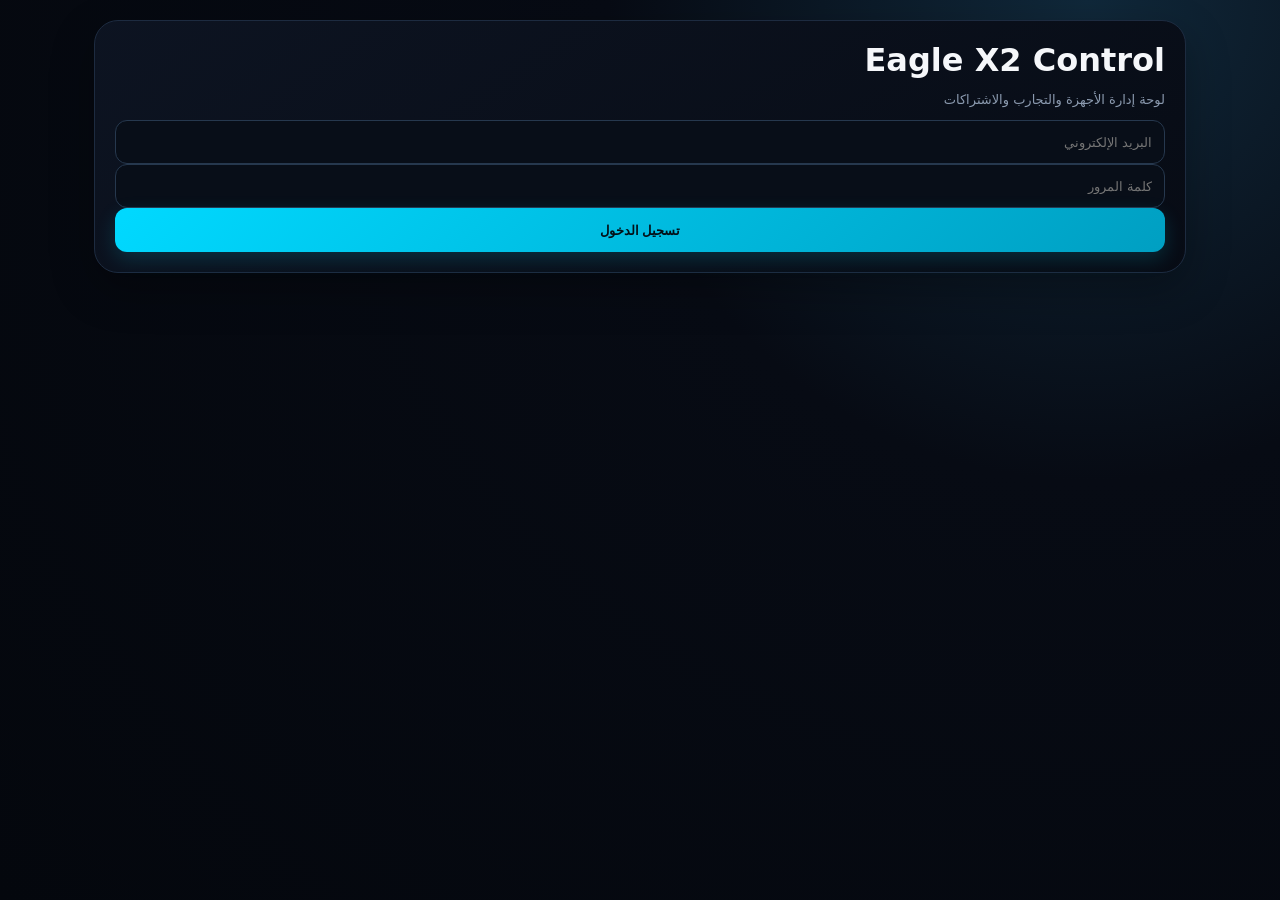
==== commit 2a672f4e: "Fix legacy admin dashboard initialization and host request errors" ====
--- a/admin-dashboard/index.html
+++ b/admin-dashboard/index.html
@@ -14,11 +14,11 @@
 <div id="subResults"></div><div class="pager"><button class="secondary" id="subPrev" onclick="loadSubscriptions(subPage-1)">السابق</button><span id="subPageInfo">الصفحة 1</span><button class="secondary" id="subNext" onclick="loadSubscriptions(subPage+1)">التالي</button></div></div>
 <div class="section"><div class="section-head"><h2>الأجهزة</h2><div class="muted" id="listInfo"></div></div><div class="toolbar"><input id="q" placeholder="🔎 Device ID أو Username أو Host" autocomplete="off" onkeydown="if(event.key==='Enter')searchDevice()"><select id="filter" onchange="loadDevices(0)"><option value="all">كل الأجهزة</option><option value="trial">تجارب</option><option value="active">نشطة</option><option value="expired">منتهية</option><option value="suspended">موقوفة</option></select><select id="sort" onchange="loadDevices(0)"><option value="last_seen">آخر اتصال</option><option value="created">الأحدث تسجيلًا</option><option value="expires">الأقرب انتهاءً</option></select></div><div class="toolbar-actions"><button class="secondary" onclick="searchDevice()">بحث</button><button class="secondary" onclick="loadAll()">تحديث</button></div><div class="admin-actions"><button class="danger" onclick="deleteAllDevices()">حذف جميع الأجهزة</button></div><div id="results"></div><div class="pager"><button class="secondary" id="prevBtn" onclick="changePage(-1)">السابق</button><span id="pageInfo">الصفحة 1</span><button class="secondary" id="nextBtn" onclick="changePage(1)">التالي</button></div></div></div></div>
 <script>
-const URL='https://quaftlmuobshbnlhctmf.supabase.co',KEY='sb_publishable_6mdnO-ezptIZzRKNfEbzaA_e9B-ulL5',API=URL+'/functions/v1/admin-control';let session=null,currentPage=0,totalRows=0,hosts=[],subPage=0,subTotal=0;const PAGE_SIZE=50,$=id=>document.getElementById(id);window.onerror=m=>$('loginMsg').textContent='خطأ في الصفحة: '+m;
-async function boot(){try{const raw=localStorage.getItem('aeriotv_admin_session');if(raw){session=JSON.parse(raw);if(session && session.access_token){showApp();loadAll();return}}showLogin()}catch(e){localStorage.removeItem('aeriotv_admin_session');showLogin()}}
+const URL='https://gyadzfbfxayifwrpevuq.supabase.co',KEY='sb_publishable_sOK57WGfBcTE75ArdZSmiQ_htG1tn-H',API=URL+'/functions/v1/admin-control';let session=null,currentPage=0,totalRows=0,hosts=[],subPage=0,subTotal=0;const PAGE_SIZE=50,$=id=>document.getElementById(id);window.onerror=m=>$('loginMsg').textContent='خطأ في الصفحة: '+m;
+async function boot(){try{const raw=localStorage.getItem('eagle_x_compat_admin_session');if(raw){session=JSON.parse(raw);if(session && session.access_token){showApp();loadAll();return}}showLogin()}catch(e){localStorage.removeItem('eagle_x_compat_admin_session');showLogin()}}
 function showLogin(){$('login').style.display='block';$('app').style.display='none'}function showApp(){$('login').style.display='none';$('app').style.display='block';$('who').textContent=(session && session.user && session.user.email||'')+' · التحديث يدوي فقط';}
-async function submitLogin(){$('loginMsg').textContent='جاري الاتصال بـ Supabase...';$('loginBtn').disabled=true;try{const email=$('email').value.trim(),password=$('password').value;if(!email||!password)throw Error('أدخل البريد الإلكتروني وكلمة المرور.');const r=await fetch(URL+'/auth/v1/token?grant_type=password',{method:'POST',headers:{'Content-Type':'application/json','apikey':KEY},body:JSON.stringify({email,password})});const text=await r.text();let j={};try{j=JSON.parse(text)}catch(e){}if(!r.ok)throw Error(j.error_description||j.msg||j.message||('فشل تسجيل الدخول (HTTP '+r.status+')'));session={access_token:j.access_token,user:j.user||{email}};localStorage.setItem('aeriotv_admin_session',JSON.stringify(session));$('loginMsg').textContent='';showApp();loadAll()}catch(e){$('loginMsg').textContent=e.message||'فشل تسجيل الدخول'}finally{$('loginBtn').disabled=false}}
-function logout(){localStorage.removeItem('aeriotv_admin_session');session=null;showLogin()}async function call(body){if(!session?.access_token)throw Error('انتهت الجلسة');const r=await fetch(API,{method:'POST',headers:{'Content-Type':'application/json','Authorization':'Bearer '+session.access_token},body:JSON.stringify(body)});const j=await r.json();if(!r.ok)throw Error(j.error||'حدث خطأ');return j}
+async function submitLogin(){$('loginMsg').textContent='جاري الاتصال بـ Supabase...';$('loginBtn').disabled=true;try{const email=$('email').value.trim(),password=$('password').value;if(!email||!password)throw Error('أدخل البريد الإلكتروني وكلمة المرور.');const r=await fetch(URL+'/auth/v1/token?grant_type=password',{method:'POST',headers:{'Content-Type':'application/json','apikey':KEY},body:JSON.stringify({email,password})});const text=await r.text();let j={};try{j=JSON.parse(text)}catch(e){}if(!r.ok)throw Error(j.error_description||j.msg||j.message||('فشل تسجيل الدخول (HTTP '+r.status+')'));session={access_token:j.access_token,user:j.user||{email}};localStorage.setItem('eagle_x_compat_admin_session',JSON.stringify(session));$('loginMsg').textContent='';showApp();loadAll()}catch(e){$('loginMsg').textContent=e.message||'فشل تسجيل الدخول'}finally{$('loginBtn').disabled=false}}
+function logout(){localStorage.removeItem('eagle_x_compat_admin_session');session=null;showLogin()}async function call(body){if(!session?.access_token)throw Error('انتهت الجلسة');const r=await fetch(API,{method:'POST',headers:{'Content-Type':'application/json','Authorization':'Bearer '+session.access_token},body:JSON.stringify(body)});const raw=await r.text();let j={};try{j=JSON.parse(raw)}catch(e){}if(!r.ok)throw Error(j.error||j.message||j.msg||raw||('فشل الطلب (HTTP '+r.status+')'));if(j&&j.ok===false)throw Error(j.error||j.message||'تعذر تنفيذ العملية');return j}
 function esc(s){return String(s??'').replace(/[&<>"']/g,m=>({'&':'&amp;','<':'&lt;','>':'&gt;','"':'&quot;',"'":'&#39;'}[m]))}function toLocal(x){if(!x)return '';const d=new Date(x),p=n=>String(n).padStart(2,'0');return d.getFullYear()+'-'+p(d.getMonth()+1)+'-'+p(d.getDate())+'T'+p(d.getHours())+':'+p(d.getMinutes())}function statusLabel(d){if(d.status==='suspended')return 'موقوف';if(d.status==='expired'||(d.expires_at&&new Date(d.expires_at)<=new Date()))return 'منتهي';if(d.subscription_type==='trial')return 'تجربة';return 'نشط'}
 function hostOptions(selected){return '<option value="">اختر الهوست</option>'+hosts.filter(h=>h.enabled).map(h=>'<option value="'+esc(h.id)+'" '+(h.id===selected?'selected':'')+'>'+esc(h.name)+' — '+esc(h.server_url)+'</option>').join('')}
 function renderDevice(d){const v=d.video_config||{},a=d.audio_config||{},label=statusLabel(d),cls=d.status==='suspended'?'suspended':label==='منتهي'?'expired':'active';return `<div class="device"><div class="device-top"><div class="device-title"><div><span class="badge ${cls}">${esc(label)}</span><div class="device-id" style="margin-top:7px">${esc(d.device_id||d.mac_address||'-')}</div></div><div class="muted">${esc(d.subscription_type||'')}</div></div><div class="meta"><div class="meta-item"><span>آخر اتصال</span><b>${esc(toLocal(d.last_seen_at)||'لم يتصل بعد')}</b></div><div class="meta-item"><span>الانتهاء</span><b>${esc(toLocal(d.expires_at)||'-')}</b></div><div class="meta-item"><span>تاريخ التسجيل</span><b>${esc(toLocal(d.first_registered_at)||'-')}</b></div></div></div><div class="device-toggle"><details><summary>عرض التفاصيل والاشتراك</summary><div class="details-body"><div class="subbox"><h3>بيانات Xtream</h3><div class="field"><label>Host</label><select id="vhost-${d.id}">${hostOptions(v.host_id)}</select></div><div class="field"><label>Username</label><input id="vuser-${d.id}" value="${esc(v.username)}"></div><div class="field"><label>Password</label><input id="vpass-${d.id}" class="secret" type="password" value="${esc(v.password)}"></div><button class="secondary" style="margin-top:8px" onclick="togglePassword('vpass-${d.id}',this)">إظهار كلمة المرور</button></div><div class="actions"><button class="success" onclick="activateDevice('${d.id}',12,'${esc(d.video_profile_id||'')}','${esc(d.audio_profile_id||'')}')">تفعيل سنة — 80 ريال</button><button class="success" onclick="activateDevice('${d.id}',6,'${esc(d.video_profile_id||'')}','${esc(d.audio_profile_id||'')}')">تفعيل 6 أشهر — 50 ريال</button><button class="danger" onclick="setStatus('${d.id}','suspended','${esc(d.video_profile_id||'')}','${esc(d.audio_profile_id||'')}')">توقيف الجهاز</button><button class="danger" onclick="deleteDevice('${d.id}','${esc(d.device_id||d.mac_address||'الجهاز')}')">حذف نهائي</button></div><div class="subbox"><h3>تعديل الاشتراك</h3><div class="grid"><label>الحالة<select id="st-${d.id}"><option value="active" ${d.status==='active'?'selected':''}>نشط</option><option value="suspended" ${d.status==='suspended'?'selected':''}>موقوف</option><option value="expired" ${d.status==='expired'?'selected':''}>منتهي</option></select></label><label>تاريخ الانتهاء<input id="ex-${d.id}" type="datetime-local" value="${toLocal(d.expires_at)}"></label></div><button onclick="configureDevice('${d.id}')" style="margin-top:8px">حفظ بيانات الاشتراك</button></div><div class="subbox"><h3>الصوت — M3U <span class="muted">اختياري</span></h3><input id="am3u-${d.id}" placeholder="رابط M3U — اختياري" value="${esc(a.m3u_url)}"></div></div></details></div></div>`}
@@ -38,5 +38,5 @@
 async function submitHostDialog(){try{const name=$('dialogHostName').value.trim(),server_url=$('dialogHostUrl').value.trim(),idx=$('hostDialog').dataset.index;if(!name||!server_url)throw Error('أدخل اسم الهوست والرابط.');if(idx===''){if(hosts.length>=13)throw Error('الحد الأقصى 13 هوست.');await call({action:'create_host',name,server_url})}else{const h=hosts[Number(idx)];await call({action:'update_host',id:h.id,name,server_url,enabled:h.enabled})}closeHostDialog();await loadHosts();await loadDevices(currentPage)}catch(e){alert(e.message)}}
 function editHost(i){openHostDialog(i)}
 async function deleteHost(i){const h=hosts[i];if(!h)return;if(!confirm('حذف '+h.name+'؟'))return;try{await call({action:'delete_host',id:h.id});await loadHosts();await loadDevices(currentPage)}catch(e){alert(e.message)}}
-$('loginBtn').addEventListener('click',submitLogin);initPullToRefresh();boot();
+$('loginBtn').addEventListener('click',submitLogin);boot();
 </script></body></html>
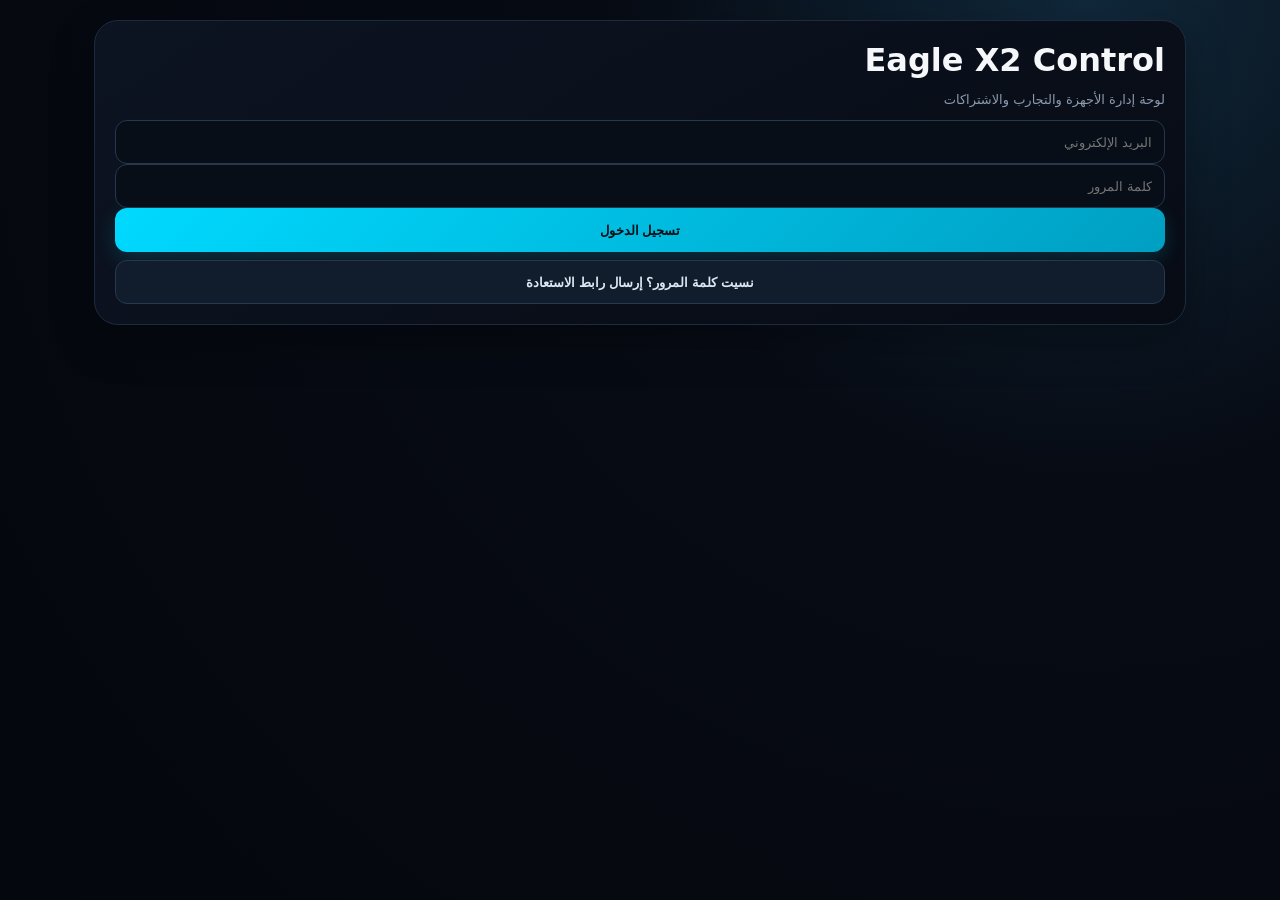
==== commit dc51159b: "Fix old dashboard auth and password recovery" ====
--- a/admin-dashboard/index.html
+++ b/admin-dashboard/index.html
@@ -6,7 +6,7 @@
 <style>*{box-sizing:border-box}.brand{display:flex;flex-direction:column;align-items:center;text-align:center;margin:0 0 22px;padding:4px 0 2px}.brand img{width:96px;height:96px;object-fit:contain;border-radius:18px;filter:drop-shadow(0 10px 24px rgba(0,217,255,.18))}.brand-name{margin-top:8px;font-size:20px;font-weight:850;letter-spacing:.3px;color:#f5f7fa}.brand-sub{margin-top:3px;color:#8b9aaf;font-size:12px}body{font-family:system-ui,-apple-system,"Segoe UI",sans-serif;background:radial-gradient(circle at 85% 0%,#10283a 0,#070b14 34%,#04070d 100%);color:#f5f7fa;margin:0;min-height:100vh}.wrap{max-width:1120px;margin:auto;padding:20px 14px 40px}.card{background:linear-gradient(145deg,rgba(13,20,34,.97),rgba(7,11,20,.97));border:1px solid #1d2b40;border-radius:24px;padding:20px;margin-bottom:14px;box-shadow:0 16px 44px rgba(0,0,0,.28)}h1,h2,h3{margin:0}.muted{color:#8b9aaf;font-size:13px}.error{color:#ff8094}input,select,button{width:100%;padding:11px 12px;border-radius:12px;border:1px solid #26384e;background:#080e18;color:#f5f7fa;min-height:44px}input:focus,select:focus{outline:2px solid rgba(0,217,255,.22);border-color:#00d9ff}button{cursor:pointer;background:linear-gradient(135deg,#00d9ff,#009fc2);border:0;color:#031018;font-weight:800;box-shadow:0 7px 20px rgba(0,217,255,.16)}button:hover{filter:brightness(1.08)}button.secondary{background:#111d2d;border:1px solid #26384e;color:#dce7f2;box-shadow:none}button.secondary:hover{border-color:#00aeca;color:#fff}button.danger{background:linear-gradient(135deg,#ff4d67,#c92f49);color:#fff;box-shadow:0 7px 20px rgba(255,77,103,.15)}button.success{background:linear-gradient(135deg,#19e68c,#0eaf69);color:#03150e;box-shadow:0 7px 20px rgba(25,230,140,.13)}.row{display:flex;gap:10px;align-items:center}.row>*{flex:1}.header{display:flex;align-items:center;justify-content:space-between;gap:14px}.header button{width:auto;min-width:110px}.stats{display:grid;grid-template-columns:repeat(5,1fr);gap:10px;margin-top:18px}.stat{background:linear-gradient(145deg,#0e1929,#080e18);border:1px solid #20344b;border-radius:18px;padding:15px 10px;text-align:right;position:relative;overflow:hidden}.stat:after{content:"";position:absolute;inset:auto -25px -35px auto;width:80px;height:80px;background:#00d9ff;opacity:.10;border-radius:50%;filter:blur(1px)}.stat b{display:block;font-size:28px;margin-top:7px;direction:ltr;text-align:right;color:#f5f7fa}.section{margin-top:18px;padding-top:18px;border-top:1px solid #1b2a3d}.section-head{display:flex;justify-content:space-between;align-items:end;margin-bottom:14px}.section-head h2{font-size:20px}.toolbar{display:grid;grid-template-columns:minmax(0,1fr) 150px 180px;gap:9px}.toolbar input,.toolbar select{background:#070d16;border-color:#20344b}.toolbar-actions{display:flex;gap:8px;margin-top:9px}.toolbar-actions>*{flex:1}.admin-actions{margin-top:9px}.admin-actions button{width:auto}.device{background:linear-gradient(145deg,#0d1725,#080e18);border:1px solid #20344b;border-radius:20px;margin-top:11px;overflow:hidden;box-shadow:0 8px 26px rgba(0,0,0,.18)}.device:hover{border-color:#2b4964}.device-top{padding:17px 18px}.device-title{display:flex;justify-content:space-between;gap:10px}.device-id{font-weight:850;font-size:16px;direction:ltr;text-align:right;word-break:break-all;color:#f5f7fa}.badge{display:inline-flex;padding:6px 10px;border-radius:999px;background:#182536;font-size:12px;font-weight:800;border:1px solid #294057}.badge.active{background:#0b2a20;color:#58f0ad;border-color:#145a42}.badge.suspended{background:#32151c;color:#ff8094;border-color:#71303d}.badge.expired{background:#30240f;color:#ffc65a;border-color:#6b531d}.meta{display:grid;grid-template-columns:repeat(3,1fr);gap:8px;margin-top:12px}.meta-item{background:#090f18;border:1px solid #1c2d40;border-radius:13px;padding:10px}.meta-item span{display:block;color:#8b9aaf;font-size:11px;margin-bottom:3px}.meta-item b{font-size:13px;word-break:break-word;color:#e7edf5}.device-toggle{border-top:1px solid #1b2a3d;padding:11px 14px;background:rgba(9,15,24,.72)}details summary{cursor:pointer;list-style:none;font-weight:700;color:#dfe8f2}details summary::-webkit-details-marker{display:none}.details-body{padding:0 0 4px;border-top:1px solid #1b2a3d;margin-top:10px}.subbox{padding:14px;border:1px solid #1d3045;border-radius:14px;margin-top:12px;background:#0b1420}.subbox h3{font-size:14px;margin-bottom:10px;color:#e9f0f7}.field{display:grid;gap:6px;margin-top:9px}.field label{font-size:12px;color:#8b9aaf}.secret{direction:ltr;text-align:left}.actions{display:grid;grid-template-columns:repeat(2,1fr);gap:8px;margin-top:12px}.pager{display:flex;gap:8px;align-items:center;margin-top:16px;padding-top:14px;border-top:1px solid #1b2a3d}.pager button{width:auto;min-width:100px}.pager span{flex:1;text-align:center;color:#8b9aaf}@media(max-width:800px){.wrap{padding:12px 10px 30px}.card{padding:15px}.stats{grid-template-columns:repeat(2,1fr)}.stats .stat:first-child{grid-column:span 2}.toolbar{grid-template-columns:1fr 1fr}.toolbar input{grid-column:span 2}.meta{grid-template-columns:1fr 1fr}}@media(max-width:430px){.toolbar{grid-template-columns:1fr}.toolbar input{grid-column:auto}.meta,.actions{grid-template-columns:1fr}.device-title{display:block}} .host-toolbar{display:flex;align-items:center;justify-content:space-between;gap:10px;margin:10px 0}.host-dialog{position:fixed;inset:0;background:rgba(0,0,0,.68);display:flex;align-items:center;justify-content:center;z-index:9999;padding:18px}.host-dialog-card{width:min(460px,100%);background:#0b1420;border:1px solid #263b52;border-radius:20px;padding:18px;box-shadow:0 20px 60px rgba(0,0,0,.45)}.host-dialog-head{display:flex;align-items:center;justify-content:space-between;margin-bottom:12px}.host-dialog-head button{width:38px;min-width:38px;padding:8px}.host-dialog-actions{display:flex;gap:8px;margin-top:14px}.host-dialog-actions button{flex:1}</style>
 </head>
 <body><div class="wrap">
-<div class="card" id="login"><h1>Eagle X2 Control</h1><p class="muted">لوحة إدارة الأجهزة والتجارب والاشتراكات</p><input id="email" type="email" placeholder="البريد الإلكتروني" autocomplete="username"><input id="password" type="password" placeholder="كلمة المرور" autocomplete="current-password"><button id="loginBtn" type="button">تسجيل الدخول</button><div id="loginMsg" class="error"></div></div>
+<div class="card" id="login"><h1>Eagle X2 Control</h1><p class="muted">لوحة إدارة الأجهزة والتجارب والاشتراكات</p><input id="email" type="email" placeholder="البريد الإلكتروني" autocomplete="username"><input id="password" type="password" placeholder="كلمة المرور" autocomplete="current-password"><button id="loginBtn" type="button">تسجيل الدخول</button><button id="forgotPasswordBtn" type="button" class="secondary" style="margin-top:8px">نسيت كلمة المرور؟ إرسال رابط الاستعادة</button><div id="forgotMsg" class="muted"></div><div id="loginMsg" class="error"></div><div id="recoveryBox" style="display:none;margin-top:14px;padding-top:14px;border-top:1px solid #1b2a3d"><h2 style="font-size:18px;margin-bottom:10px">تعيين كلمة مرور جديدة</h2><input id="newPassword" type="password" autocomplete="new-password" placeholder="كلمة المرور الجديدة"><input id="confirmPassword" type="password" autocomplete="new-password" placeholder="تأكيد كلمة المرور الجديدة"><button id="resetPasswordBtn" type="button">حفظ كلمة المرور الجديدة</button><div id="resetMsg" class="error"></div></div></div>
 <div class="card" id="app" style="display:none"><div class="brand"><img src="https://raw.githubusercontent.com/kyanik010/AerioTV-Android/4407c1aec6d365eb6f9d48bd2a2559c931477cbf/app/src/main/res/drawable-nodpi/eagle_x_logo.jpg" alt="Eagle X"><div class="brand-name">Eagle X</div></div><div class="header"><div><h1>إدارة الأجهزة</h1><div id="who" class="muted"></div></div><button class="secondary" onclick="logout()">تسجيل الخروج</button></div>
 <div class="stats"><div class="stat"><span class="muted">إجمالي الأجهزة</span><b id="total">0</b></div><div class="stat"><span class="muted">التجارب</span><b id="trials">0</b></div><div class="stat"><span class="muted">الاشتراكات النشطة</span><b id="active">0</b></div><div class="stat"><span class="muted">المنتهية</span><b id="expired">0</b></div><div class="stat"><span class="muted">الموقوفة</span><b id="suspended">0</b></div></div><div class="section"><div class="section-head"><h2>هوستات IPTV</h2><div class="muted">تغيير الهوست هنا يطبّق على العملاء المرتبطين به عند إعادة التحقق.</div></div><div class="muted" style="margin-bottom:10px">يمكنك إعداد حتى 13 هوست مستقلًا. كل خانة تمثل هوستًا واحدًا.</div><div class="host-toolbar"><span id="hostCounter" class="muted">الهوستات: 0 / 13</span><button type="button" onclick="openHostDialog()">＋ إضافة هوست</button></div><div id="hostSlots" class="host-grid"></div><div id="hostsList" style="display:none"></div></div>
 <div class="section"><div class="section-head"><h2>عملاء Eagle Sports</h2><div class="muted">تظهر بيانات العميل تلقائيًا بعد نجاح التحقق من اليوزر والباسورد في التطبيق. أضف رابط الصوت M3U يدويًا عند الحاجة.</div></div>
@@ -14,9 +14,9 @@
 <div id="subResults"></div><div class="pager"><button class="secondary" id="subPrev" onclick="loadSubscriptions(subPage-1)">السابق</button><span id="subPageInfo">الصفحة 1</span><button class="secondary" id="subNext" onclick="loadSubscriptions(subPage+1)">التالي</button></div></div>
 <div class="section"><div class="section-head"><h2>الأجهزة</h2><div class="muted" id="listInfo"></div></div><div class="toolbar"><input id="q" placeholder="🔎 Device ID أو Username أو Host" autocomplete="off" onkeydown="if(event.key==='Enter')searchDevice()"><select id="filter" onchange="loadDevices(0)"><option value="all">كل الأجهزة</option><option value="trial">تجارب</option><option value="active">نشطة</option><option value="expired">منتهية</option><option value="suspended">موقوفة</option></select><select id="sort" onchange="loadDevices(0)"><option value="last_seen">آخر اتصال</option><option value="created">الأحدث تسجيلًا</option><option value="expires">الأقرب انتهاءً</option></select></div><div class="toolbar-actions"><button class="secondary" onclick="searchDevice()">بحث</button><button class="secondary" onclick="loadAll()">تحديث</button></div><div class="admin-actions"><button class="danger" onclick="deleteAllDevices()">حذف جميع الأجهزة</button></div><div id="results"></div><div class="pager"><button class="secondary" id="prevBtn" onclick="changePage(-1)">السابق</button><span id="pageInfo">الصفحة 1</span><button class="secondary" id="nextBtn" onclick="changePage(1)">التالي</button></div></div></div></div>
 <script>
-const URL='https://gyadzfbfxayifwrpevuq.supabase.co',KEY='sb_publishable_sOK57WGfBcTE75ArdZSmiQ_htG1tn-H',API=URL+'/functions/v1/admin-control';let session=null,currentPage=0,totalRows=0,hosts=[],subPage=0,subTotal=0;const PAGE_SIZE=50,$=id=>document.getElementById(id);window.onerror=m=>$('loginMsg').textContent='خطأ في الصفحة: '+m;
-async function boot(){try{const raw=localStorage.getItem('eagle_x_compat_admin_session');if(raw){session=JSON.parse(raw);if(session && session.access_token){showApp();loadAll();return}}showLogin()}catch(e){localStorage.removeItem('eagle_x_compat_admin_session');showLogin()}}
-function showLogin(){$('login').style.display='block';$('app').style.display='none'}function showApp(){$('login').style.display='none';$('app').style.display='block';$('who').textContent=(session && session.user && session.user.email||'')+' · التحديث يدوي فقط';}
+const URL='https://quaftlmuobshbnlhctmf.supabase.co',KEY='sb_publishable_6mdnO-ezptIZzRKNfEbzaA_e9B-ulL5',API=URL+'/functions/v1/admin-control';let session=null,currentPage=0,totalRows=0,hosts=[],subPage=0,subTotal=0;const PAGE_SIZE=50,$=id=>document.getElementById(id);window.onerror=m=>$('loginMsg').textContent='خطأ في الصفحة: '+m;
+let recoveryToken=null;async function boot(){try{const params=new URLSearchParams(window.location.hash.slice(1));if(params.get('type')==='recovery'&&params.get('access_token')){showRecovery(params.get('access_token'));return}const raw=localStorage.getItem('eagle_x_compat_admin_session');if(raw){session=JSON.parse(raw);if(session && session.access_token){showApp();loadAll();return}}showLogin()}catch(e){localStorage.removeItem('eagle_x_compat_admin_session');showLogin()}}
+function showLogin(){$('login').style.display='block';$('app').style.display='none';$('loginBtn').style.display='block';$('forgotPasswordBtn').style.display='block';$('recoveryBox').style.display='none'}function showRecovery(token){recoveryToken=token;showLogin();$('loginBtn').style.display='none';$('forgotPasswordBtn').style.display='none';$('forgotMsg').textContent='';$('loginMsg').textContent='';$('recoveryBox').style.display='block';$('resetMsg').textContent='أدخل كلمة المرور الجديدة مرتين.'}async function sendRecovery(){const email=$('email').value.trim();$('forgotMsg').textContent='';if(!email){$('loginMsg').textContent='أدخل بريدك الإلكتروني أولًا.';return}const btn=$('forgotPasswordBtn');btn.disabled=true;try{const redirectTo='https://kyanik010.github.io/AerioTV-Android/admin-dashboard/index.html';const r=await fetch(URL+'/auth/v1/recover?redirect_to='+encodeURIComponent(redirectTo),{method:'POST',headers:{'Content-Type':'application/json','apikey':KEY},body:JSON.stringify({email})});const raw=await r.text();let j={};try{j=JSON.parse(raw)}catch{}if(!r.ok)throw Error(j.msg||j.message||j.error_description||'تعذر إرسال رابط الاستعادة');$('forgotMsg').textContent='إذا كان البريد مسجلًا، ستصلك رسالة لاستعادة كلمة المرور. افحص البريد الوارد والرسائل غير المرغوب فيها.'}catch(e){$('loginMsg').textContent=e.message}finally{btn.disabled=false}}async function updatePassword(){const password=$('newPassword').value,confirmPassword=$('confirmPassword').value;if(!recoveryToken){$('resetMsg').textContent='رابط الاستعادة غير صالح أو انتهت صلاحيته. اطلب رابطًا جديدًا.';return}if(password.length<8){$('resetMsg').textContent='استخدم كلمة مرور من 8 أحرف على الأقل.';return}if(password!==confirmPassword){$('resetMsg').textContent='كلمتا المرور غير متطابقتين.';return}const btn=$('resetPasswordBtn');btn.disabled=true;$('resetMsg').textContent='جارٍ حفظ كلمة المرور...';try{const r=await fetch(URL+'/auth/v1/user',{method:'PUT',headers:{'Content-Type':'application/json','apikey':KEY,'Authorization':'Bearer '+recoveryToken},body:JSON.stringify({password})});const raw=await r.text();let j={};try{j=JSON.parse(raw)}catch{}if(!r.ok)throw Error(j.msg||j.message||j.error_description||'تعذر تغيير كلمة المرور');recoveryToken=null;history.replaceState(null,document.title,window.location.pathname+window.location.search);$('recoveryBox').style.display='none';$('loginBtn').style.display='block';$('forgotPasswordBtn').style.display='block';$('password').value='';$('loginMsg').textContent='تم تغيير كلمة المرور بنجاح. سجّل الدخول الآن.';$('resetMsg').textContent=''}catch(e){$('resetMsg').textContent=e.message}finally{btn.disabled=false}}function showApp(){$('login').style.display='none';$('app').style.display='block';$('who').textContent=(session && session.user && session.user.email||'')+' · التحديث يدوي فقط';}
 async function submitLogin(){$('loginMsg').textContent='جاري الاتصال بـ Supabase...';$('loginBtn').disabled=true;try{const email=$('email').value.trim(),password=$('password').value;if(!email||!password)throw Error('أدخل البريد الإلكتروني وكلمة المرور.');const r=await fetch(URL+'/auth/v1/token?grant_type=password',{method:'POST',headers:{'Content-Type':'application/json','apikey':KEY},body:JSON.stringify({email,password})});const text=await r.text();let j={};try{j=JSON.parse(text)}catch(e){}if(!r.ok)throw Error(j.error_description||j.msg||j.message||('فشل تسجيل الدخول (HTTP '+r.status+')'));session={access_token:j.access_token,user:j.user||{email}};localStorage.setItem('eagle_x_compat_admin_session',JSON.stringify(session));$('loginMsg').textContent='';showApp();loadAll()}catch(e){$('loginMsg').textContent=e.message||'فشل تسجيل الدخول'}finally{$('loginBtn').disabled=false}}
 function logout(){localStorage.removeItem('eagle_x_compat_admin_session');session=null;showLogin()}async function call(body){if(!session?.access_token)throw Error('انتهت الجلسة');const r=await fetch(API,{method:'POST',headers:{'Content-Type':'application/json','Authorization':'Bearer '+session.access_token},body:JSON.stringify(body)});const raw=await r.text();let j={};try{j=JSON.parse(raw)}catch(e){}if(!r.ok)throw Error(j.error||j.message||j.msg||raw||('فشل الطلب (HTTP '+r.status+')'));if(j&&j.ok===false)throw Error(j.error||j.message||'تعذر تنفيذ العملية');return j}
 function esc(s){return String(s??'').replace(/[&<>"']/g,m=>({'&':'&amp;','<':'&lt;','>':'&gt;','"':'&quot;',"'":'&#39;'}[m]))}function toLocal(x){if(!x)return '';const d=new Date(x),p=n=>String(n).padStart(2,'0');return d.getFullYear()+'-'+p(d.getMonth()+1)+'-'+p(d.getDate())+'T'+p(d.getHours())+':'+p(d.getMinutes())}function statusLabel(d){if(d.status==='suspended')return 'موقوف';if(d.status==='expired'||(d.expires_at&&new Date(d.expires_at)<=new Date()))return 'منتهي';if(d.subscription_type==='trial')return 'تجربة';return 'نشط'}
@@ -38,5 +38,5 @@
 async function submitHostDialog(){try{const name=$('dialogHostName').value.trim(),server_url=$('dialogHostUrl').value.trim(),idx=$('hostDialog').dataset.index;if(!name||!server_url)throw Error('أدخل اسم الهوست والرابط.');if(idx===''){if(hosts.length>=13)throw Error('الحد الأقصى 13 هوست.');await call({action:'create_host',name,server_url})}else{const h=hosts[Number(idx)];await call({action:'update_host',id:h.id,name,server_url,enabled:h.enabled})}closeHostDialog();await loadHosts();await loadDevices(currentPage)}catch(e){alert(e.message)}}
 function editHost(i){openHostDialog(i)}
 async function deleteHost(i){const h=hosts[i];if(!h)return;if(!confirm('حذف '+h.name+'؟'))return;try{await call({action:'delete_host',id:h.id});await loadHosts();await loadDevices(currentPage)}catch(e){alert(e.message)}}
-$('loginBtn').addEventListener('click',submitLogin);boot();
+$('loginBtn').addEventListener('click',submitLogin);$('forgotPasswordBtn').addEventListener('click',sendRecovery);$('resetPasswordBtn').addEventListener('click',updatePassword);boot();
 </script></body></html>
